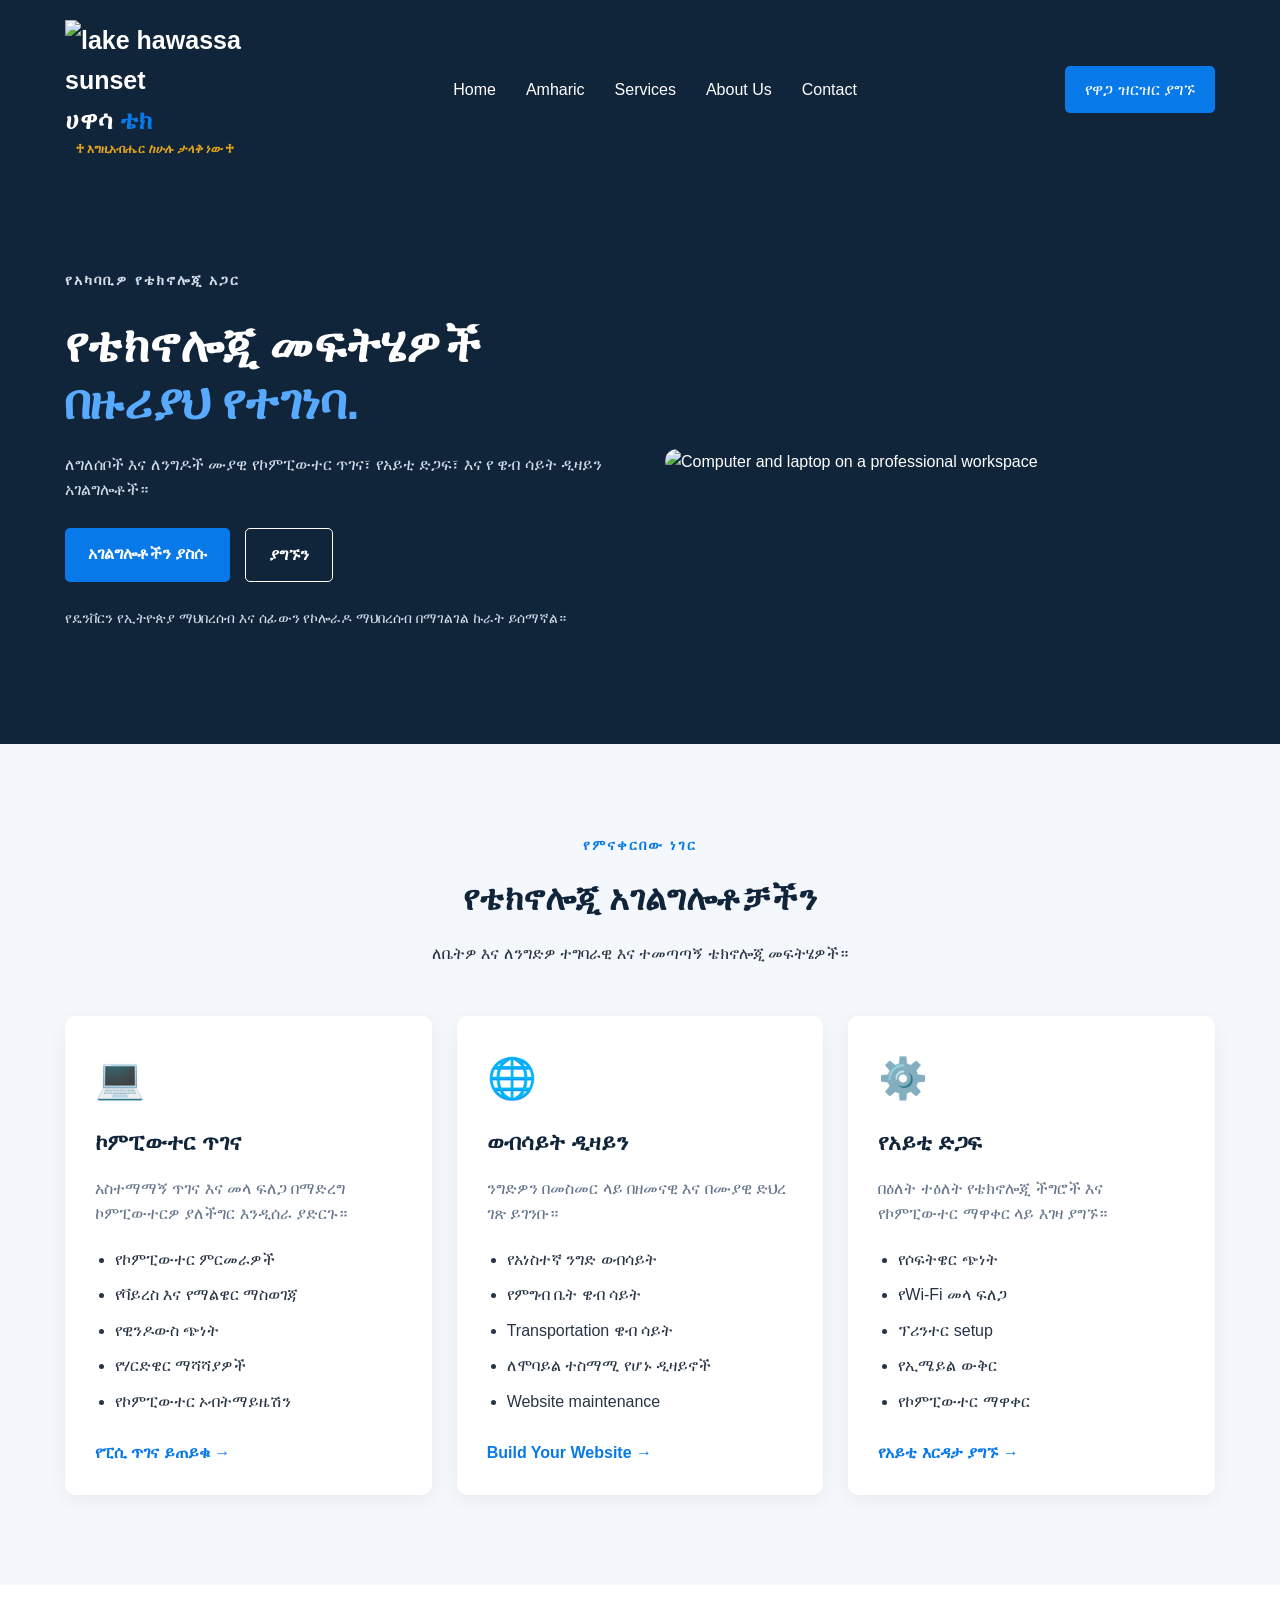
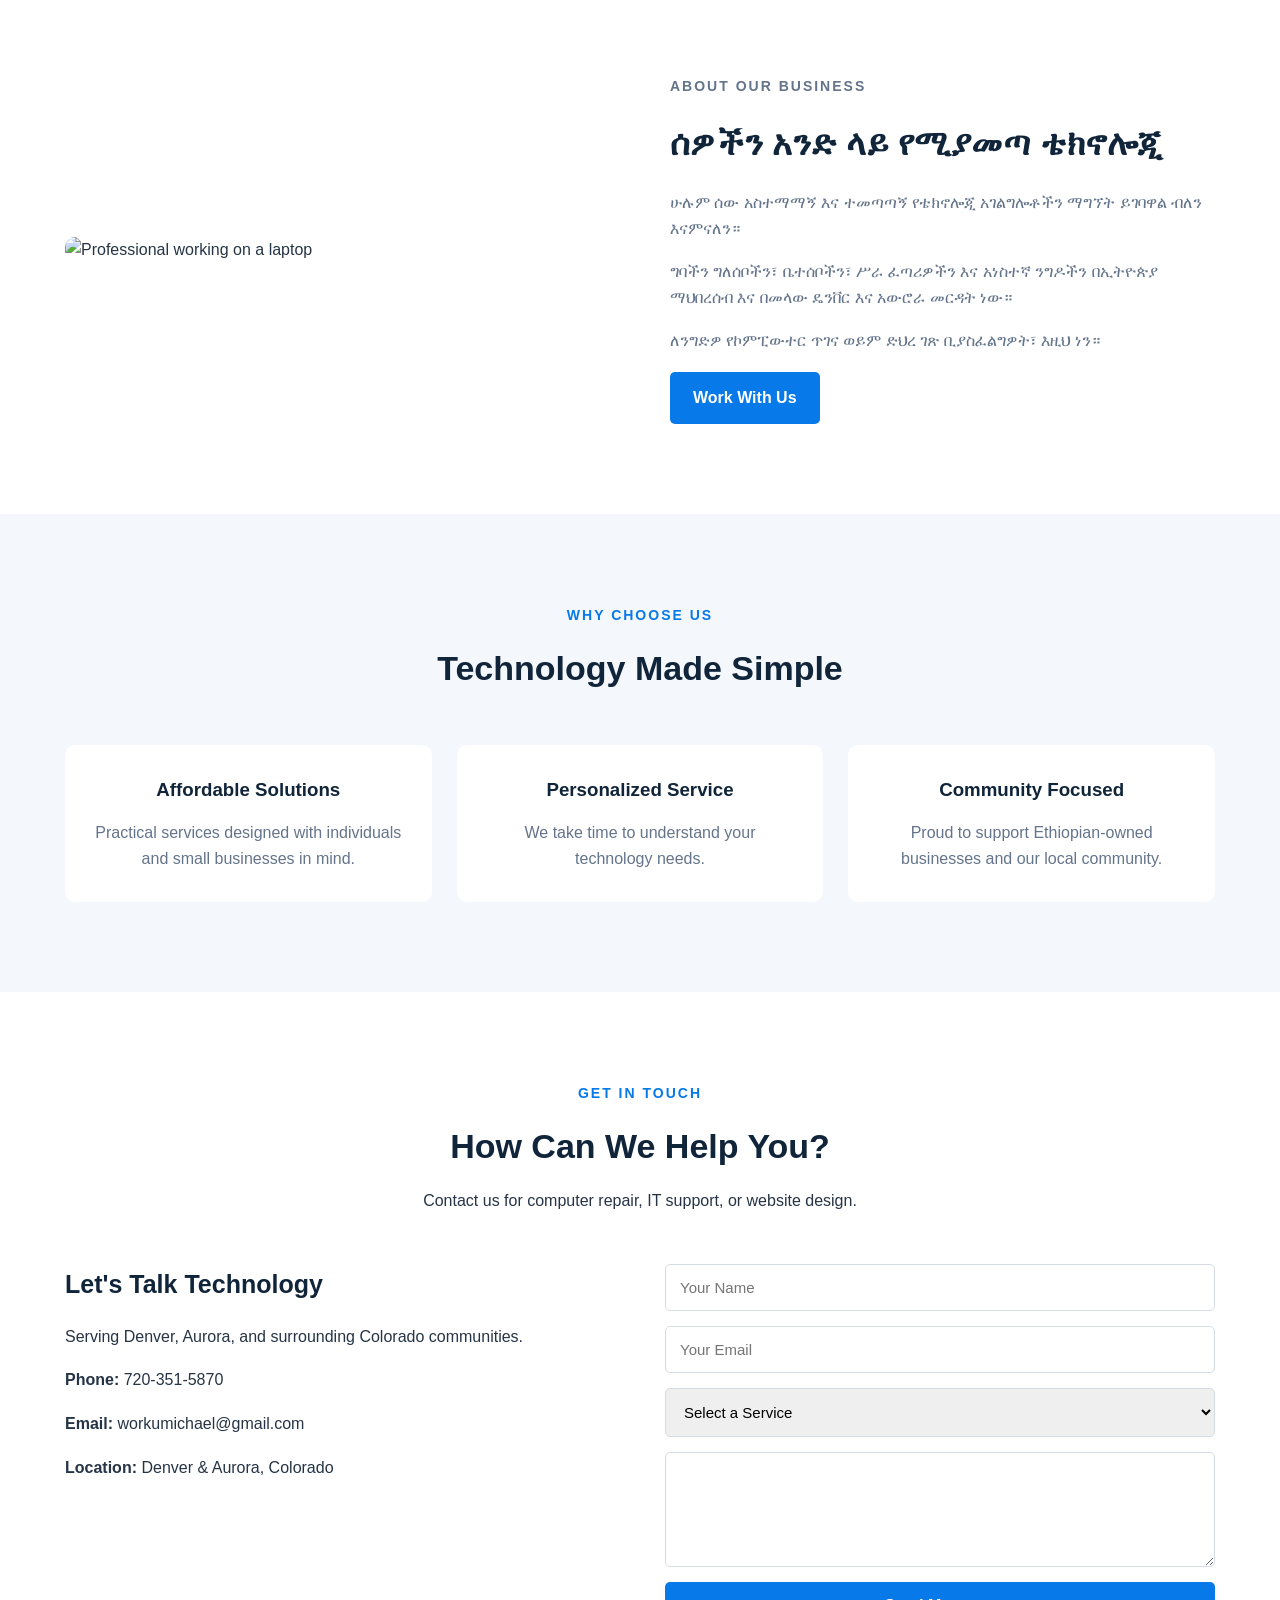
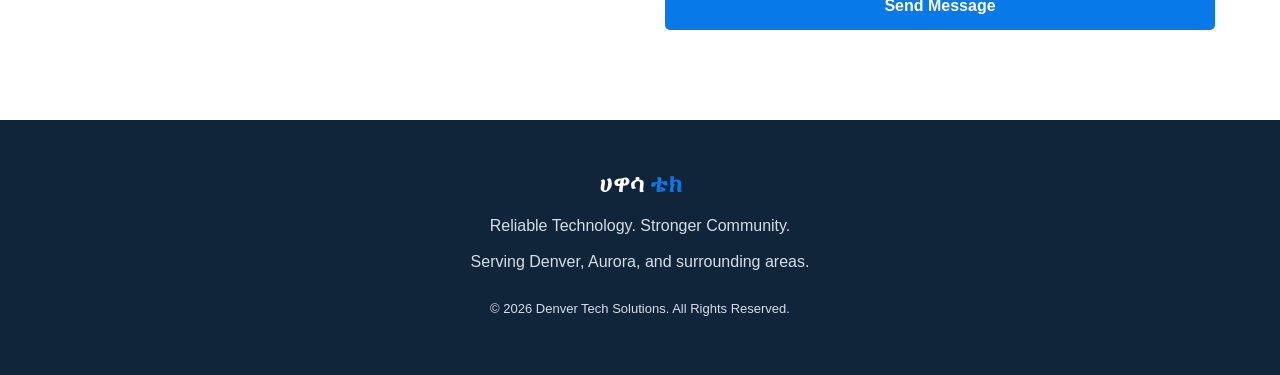
==== amharic.html @ e9897a14 "Update logo image in amharic.html" ====
<!DOCTYPE html>
<html lang="en">

<head>
    <meta charset="UTF-8">
    <meta name="viewport" content="width=device-width, initial-scale=1.0">

    <meta name="description" content="Affordable computer repair, IT support, and professional web design services in Denver and Aurora, Colorado.">

    <title>Hawassa Tech Solutions | PC Repair & Web Design</title>

    <link rel="stylesheet" href="style.css">

</head>

<body>

    <!-- HEADER -->
    <header class="header">

        <div class="container navbar">

            <a href="#" class="logo">
                 <img src="lakehawassa.png class="logo" alt="lake hawassa sunset">ሀዋሳ <span>ቴክ</span>
                <p style="font-size: 12px; margin: 0; color: #e8a619;text-transform:uppercase;text-align: center;"> ♱ እግዚአብሔር <i> ከሁሉ ታላቅ ነው </i> ♱ </p>
            </a>

            <nav>
                <ul class="nav-links">
                    <li><a href="index.html">Home</a></li>
                    <li><a href="#AMHARIC">Amharic</a></li>
                    <li><a href="#services">Services</a></li>
                    <li><a href="#about">About Us</a></li>
                    <li><a href="#contact">Contact</a></li>
                </ul>
            </nav>

            <a href="#contact" class="nav-btn">
                የዋጋ ዝርዝር ያግኙ
            </a>

        </div>

    </header>


    <!-- HERO SECTION -->
    <section class="hero" id="home">

        <div class="container hero-content">

            <div class="hero-text">

                <p class="subtitle">
                    የአካባቢዎ የቴክኖሎጂ አጋር
                </p>

                <h1>
                    የቴክኖሎጂ መፍትሄዎች
                    <span>በዙሪያህ የተገነባ.</span>
                </h1>

                <p>
                   ለግለሰቦች እና ለንግዶች ሙያዊ የኮምፒውተር ጥገና፣ የአይቲ ድጋፍ፣ እና የ ዌብ ሳይት  ዲዛይን አገልግሎቶች።
                </p>

                <div class="hero-buttons">

                    <a href="#services" class="btn primary-btn">
                        አገልግሎቶችን ያስሱ
                    </a>

                    <a href="#contact" class="btn secondary-btn">
                      ያግኙን
                    </a>

                </div>

                <p class="community-text">
                   የዴንቨርን የኢትዮጵያ ማህበረሰብ እና ሰፊውን የኮሎራዶ ማህበረሰብ በማገልገል ኩራት ይሰማኛል።
                </p>

            </div>

            <div class="hero-image">

                <img
                    src="https://images.unsplash.com/photo-1498050108023-c5249f4df085?auto=format&fit=crop&w=900&q=80"
                    alt="Computer and laptop on a professional workspace">

            </div>

        </div>

    </section>


    <!-- SERVICES SECTION -->
    <section class="services section" id="services">

        <div class="container">

            <div class="section-heading">

                <p class="subtitle">የምናቀርበው ነገር</p>

                <h2>የቴክኖሎጂ አገልግሎቶቻችን</h2>

                <p>
                   ለቤትዎ እና ለንግድዎ ተግባራዊ እና ተመጣጣኝ ቴክኖሎጂ መፍትሄዎች።
                </p>

            </div>


            <div class="service-grid">

                <!-- PC REPAIR -->

                <div class="service-card">

                    <div class="service-icon">💻</div>

                    <h3>ኮምፒውተር ጥገና</h3>

                    <p>
                        አስተማማኝ ጥገና እና መላ ፍለጋ በማድረግ ኮምፒውተርዎ ያለችግር እንዲሰራ ያድርጉ።
                    </p>

                    <ul>
                        <li>የኮምፒውተር ምርመራዎች</li>
                        <li>የቫይረስ እና የማልዌር ማስወገጃ</li>
                        <li>የዊንዶውስ ጭነት</li>
                        <li>የሃርድዌር ማሻሻያዎች</li>
                        <li>የኮምፒውተር ኦብትማይዜሽን</li>
                    </ul>

                    <a href="#contact" class="service-link">
                        የፒሲ ጥገና ይጠይቁ →
                    </a>

                </div>


                <!-- WEB DESIGN -->

                <div class="service-card">

                    <div class="service-icon">🌐</div>

                    <h3>ወብሳይት ዲዛይን</h3>

                    <p>
                      ንግድዎን በመስመር ላይ በዘመናዊ እና በሙያዊ ድህረ ገጽ ይገንቡ።
                    </p>

                    <ul>
                        <li>የአነስተኛ ንግድ ወብሳይት</li>
                        <li>የምግብ ቤት ዌብ ሳይት </li>
                        <li>Transportation ዌብ ሳይት</li>
                        <li>ለሞባይል ተስማሚ የሆኑ ዲዛይኖች</li>
                        <li>Website maintenance</li>
                    </ul>

                    <a href="#contact" class="service-link">
                        Build Your Website →
                    </a>

                </div>


                <!-- IT SUPPORT -->

                <div class="service-card">

                    <div class="service-icon">⚙️</div>

                    <h3>የአይቲ ድጋፍ</h3>

                    <p>
                        በዕለት ተዕለት የቴክኖሎጂ ችግሮች እና የኮምፒውተር ማዋቀር ላይ እገዛ ያግኙ።
                    </p>

                    <ul>
                        <li>የሶፍትዌር ጭነት</li>
                        <li>የWi-Fi መላ ፍለጋ</li>
                        <li>ፕሪንተር setup</li>
                        <li>የኢሜይል ውቅር</li>
                        <li>የኮምፒውተር ማዋቀር</li>
                    </ul>

                    <a href="#contact" class="service-link">
                        የአይቲ እርዳታ ያግኙ →
                    </a>

                </div>

            </div>

        </div>

    </section>


    <!-- ABOUT SECTION -->
    <section class="about section" id="about">

        <div class="container about-content">

            <div class="about-image">

                <img
                    src="https://images.unsplash.com/photo-1516321318423-f06f85e504b3?auto=format&fit=crop&w=900&q=80"
                    alt="Professional working on a laptop">

            </div>

            <div class="about-text">

                <p class="subtitle">ABOUT OUR BUSINESS</p>

                <h2>ሰዎችን አንድ ላይ የሚያመጣ ቴክኖሎጂ</h2>

                <p>
                   ሁሉም ሰው አስተማማኝ እና ተመጣጣኝ የቴክኖሎጂ አገልግሎቶችን ማግኘት ይገባዋል ብለን እናምናለን።
                </p>

                <p>
                    ግባችን ግለሰቦችን፣ ቤተሰቦችን፣ ሥራ ፈጣሪዎችን እና አነስተኛ ንግዶችን በኢትዮጵያ ማህበረሰብ እና በመላው ዴንቨር እና አውሮራ መርዳት ነው።
                </p>

                <p>
                   ለንግድዎ የኮምፒውተር ጥገና ወይም ድህረ ገጽ ቢያስፈልግዎት፣ እዚህ ነን።
                </p>

                <a href="#contact" class="btn primary-btn">
                    Work With Us
                </a>

            </div>

        </div>

    </section>


    <!-- WHY CHOOSE US -->
    <section class="why-us section">

        <div class="container">

            <div class="section-heading">

                <p class="subtitle">WHY CHOOSE US</p>

                <h2>Technology Made Simple</h2>

            </div>

            <div class="features-grid">

                <div class="feature">
                    <h3>Affordable Solutions</h3>
                    <p>
                        Practical services designed with
                        individuals and small businesses in mind.
                    </p>
                </div>

                <div class="feature">
                    <h3>Personalized Service</h3>
                    <p>
                        We take time to understand your
                        technology needs.
                    </p>
                </div>

                <div class="feature">
                    <h3>Community Focused</h3>
                    <p>
                        Proud to support Ethiopian-owned
                        businesses and our local community.
                    </p>
                </div>

            </div>

        </div>

    </section>


    <!-- CONTACT SECTION -->
    <section class="contact section" id="contact">

        <div class="container">

            <div class="section-heading">

                <p class="subtitle">GET IN TOUCH</p>

                <h2>How Can We Help You?</h2>

                <p>
                    Contact us for computer repair,
                    IT support, or website design.
                </p>

            </div>

            <div class="contact-content">

                <div class="contact-info">

                    <h3>Let's Talk Technology</h3>

                    <p>
                        Serving Denver, Aurora, and
                        surrounding Colorado communities.
                    </p>

                    <p>
                        <strong>Phone:</strong>
                        720-351-5870
                    </p>

                    <p>
                        <strong>Email:</strong>
                        workumichael@gmail.com
                    </p>

                    <p>
                        <strong>Location:</strong>
                        Denver & Aurora, Colorado
                    </p>

                </div>


                <form class="contact-form">

                    <input
                        type="text"
                        placeholder="Your Name"
                        required>

                    <input
                        type="email"
                        placeholder="Your Email"
                        required>

                    <select required>

                        <option value="">
                            Select a Service
                        </option>

                        <option>Computer Repair</option>
                        <option>Website Design</option>
                        <option>IT Support</option>

                    </select>

                    <textarea
                        placeholder="Tell us how we can help..."
                        rows="5"
                        required>
                    </textarea>

                    <button type="submit">
                        Send Message
                    </button>

                </form>

            </div>

        </div>

    </section>


    <!-- FOOTER -->
    <footer class="footer">

        <div class="container">

            <h2>ሀዋሳ <span>ቴክ</span></h2>

            <p>
                Reliable Technology. Stronger Community.
            </p>

            <p>
                Serving Denver, Aurora, and surrounding areas.
            </p>

            <p class="copyright">
                &copy; 2026 Denver Tech Solutions.
                All Rights Reserved.
            </p>

        </div>

    </footer>


</body>
</html>
---- style.css ----
/* GENERAL STYLES */

* {
    margin: 0;
    padding: 0;
    box-sizing: border-box;
}

html {
    scroll-behavior: smooth;
}

body {
    font-family: Arial, sans-serif;
    color: #263445;
    line-height: 1.6;
    background-color: #ffffff;
}

.container {
    width: 90%;
    max-width: 1150px;
    margin: auto;
}

.section {
    padding: 90px 0;
}

.logo {
    width: 180px;       
    max-width: 100%;    
    height: auto;      
}

/* HEADER */

.header {
    background-color: #10243a;
    padding: 20px 0;
}

.navbar {
    display: flex;
    align-items: center;
    justify-content: space-between;
}

.logo {
    font-size: 25px;
    font-weight: bold;
    color: white;
    text-decoration: none;
}

.logo span,
.footer span {
    color: #0879e8;
}

.nav-links {
    display: flex;
    list-style: none;
    gap: 30px;
}

.nav-links a {
    text-decoration: none;
    color: white;
    transition: 0.3s;
}

.nav-links a:hover {
    color: #58aaff;
}

.nav-btn {
    background-color: #0879e8;
    color: white;
    padding: 11px 20px;
    text-decoration: none;
    border-radius: 5px;
}


/* HERO SECTION */

.hero {
    background-color: #10243a;
    color: white;
    padding: 90px 0;
}

.hero-content {
    display: grid;
    grid-template-columns: 1fr 1fr;
    align-items: center;
    gap: 50px;
}

.subtitle {
    color: #0879e8;
    font-size: 14px;
    font-weight: bold;
    letter-spacing: 2px;
    margin-bottom: 15px;
}

.hero h1 {
    font-size: 48px;
    line-height: 1.2;
    margin-bottom: 20px;
}

.hero h1 span {
    color: #58aaff;
}

.hero-text > p {
    margin-bottom: 25px;
    color: #d5dfeb;
}

.hero-buttons {
    display: flex;
    gap: 15px;
    flex-wrap: wrap;
}

.btn {
    display: inline-block;
    padding: 13px 23px;
    border-radius: 5px;
    text-decoration: none;
    font-weight: bold;
}

.primary-btn {
    background-color: #0879e8;
    color: white;
}

.secondary-btn {
    border: 1px solid white;
    color: white;
}

.primary-btn:hover {
    background-color: #0564c2;
}

.secondary-btn:hover {
    background-color: white;
    color: #10243a;
}

.community-text {
    margin-top: 25px;
    font-size: 14px;
}

.hero-image img {
    width: 100%;
    border-radius: 12px;
    display: block;
}


/* SECTION HEADINGS */

.section-heading {
    text-align: center;
    max-width: 650px;
    margin: 0 auto 50px;
}

.section-heading h2 {
    font-size: 34px;
    margin-bottom: 15px;
    color: #10243a;
}


/* SERVICES */

.services {
    background-color: #f4f7fb;
}

.service-grid {
    display: grid;
    grid-template-columns: repeat(3, 1fr);
    gap: 25px;
}

.service-card {
    background-color: white;
    padding: 30px;
    border-radius: 10px;
    box-shadow: 0 5px 20px rgba(0, 0, 0, 0.06);
    transition: 0.3s;
}

.service-card:hover {
    transform: translateY(-7px);
}

.service-icon {
    font-size: 40px;
    margin-bottom: 15px;
}

.service-card h3 {
    color: #10243a;
    margin-bottom: 15px;
    font-size: 22px;
}

.service-card p {
    margin-bottom: 20px;
    color: #64748b;
}

.service-card ul {
    padding-left: 20px;
    margin-bottom: 25px;
}

.service-card li {
    margin-bottom: 10px;
}

.service-link {
    color: #0879e8;
    font-weight: bold;
    text-decoration: none;
}


/* ABOUT SECTION */

.about-content {
    display: grid;
    grid-template-columns: 1fr 1fr;
    align-items: center;
    gap: 60px;
}

.about-image img {
    width: 100%;
    border-radius: 10px;
}

.about-text h2 {
    font-size: 34px;
    color: #10243a;
    margin-bottom: 20px;
}

.about-text p {
    margin-bottom: 18px;
    color: #64748b;
}


/* WHY CHOOSE US */

.why-us {
    background-color: #f4f7fb;
}

.features-grid {
    display: grid;
    grid-template-columns: repeat(3, 1fr);
    gap: 25px;
}

.feature {
    background-color: white;
    padding: 30px;
    border-radius: 10px;
    text-align: center;
}

.feature h3 {
    margin-bottom: 15px;
    color: #10243a;
}

.feature p {
    color: #64748b;
}


/* CONTACT */

.contact-content {
    display: grid;
    grid-template-columns: 1fr 1fr;
    gap: 50px;
}

.contact-info h3 {
    font-size: 25px;
    margin-bottom: 20px;
    color: #10243a;
}

.contact-info p {
    margin-bottom: 18px;
}

.contact-form {
    display: flex;
    flex-direction: column;
    gap: 15px;
}

.contact-form input,
.contact-form select,
.contact-form textarea {
    width: 100%;
    padding: 14px;
    border: 1px solid #d5dce5;
    border-radius: 5px;
    font-family: inherit;
    font-size: 15px;
}

.contact-form textarea {
    resize: vertical;
}

.contact-form button {
    background-color: #0879e8;
    color: white;
    border: none;
    padding: 15px;
    border-radius: 5px;
    font-size: 16px;
    font-weight: bold;
    cursor: pointer;
}

.contact-form button:hover {
    background-color: #0564c2;
}


.pq{
    display: flex;
    gap: 25px;
    flex-wrap: wrap;
}

 .nav-btn:hover{
        background-color: #c3ccd4e7;
        cursor: pointer;
    }
/* FOOTER */

.footer {
    background-color: #10243a;
    color: white;
    text-align: center;
    padding: 45px 0;
}

.footer h2 {
    margin-bottom: 10px;
}

.footer p {
    margin-bottom: 10px;
    color: #d5dfeb;
}

.copyright {
    margin-top: 25px;
    font-size: 13px;
}


/* RESPONSIVE DESIGN */

@media (max-width: 900px) {

    .service-grid,
    .features-grid {
        grid-template-columns: repeat(2, 1fr);
    }

    .hero h1 {
        font-size: 38px;
    }

}

@media (max-width: 700px) {

    .navbar {
        flex-direction: column;
        gap: 20px;
        
    }

    .nav-links {
        flex-wrap: wrap;
        justify-content: center;
        gap: 15px;
    }

   

   
    .hero-content,
    .about-content,
    .contact-content {
        grid-template-columns: 1fr;
    }

    .hero {
        padding: 60px 0;
    }

    .hero h1 {
        font-size: 35px;
    }

    .service-grid,
    .features-grid {
        grid-template-columns: 1fr;
    }

    .section {
        padding: 60px 0;
    }

}
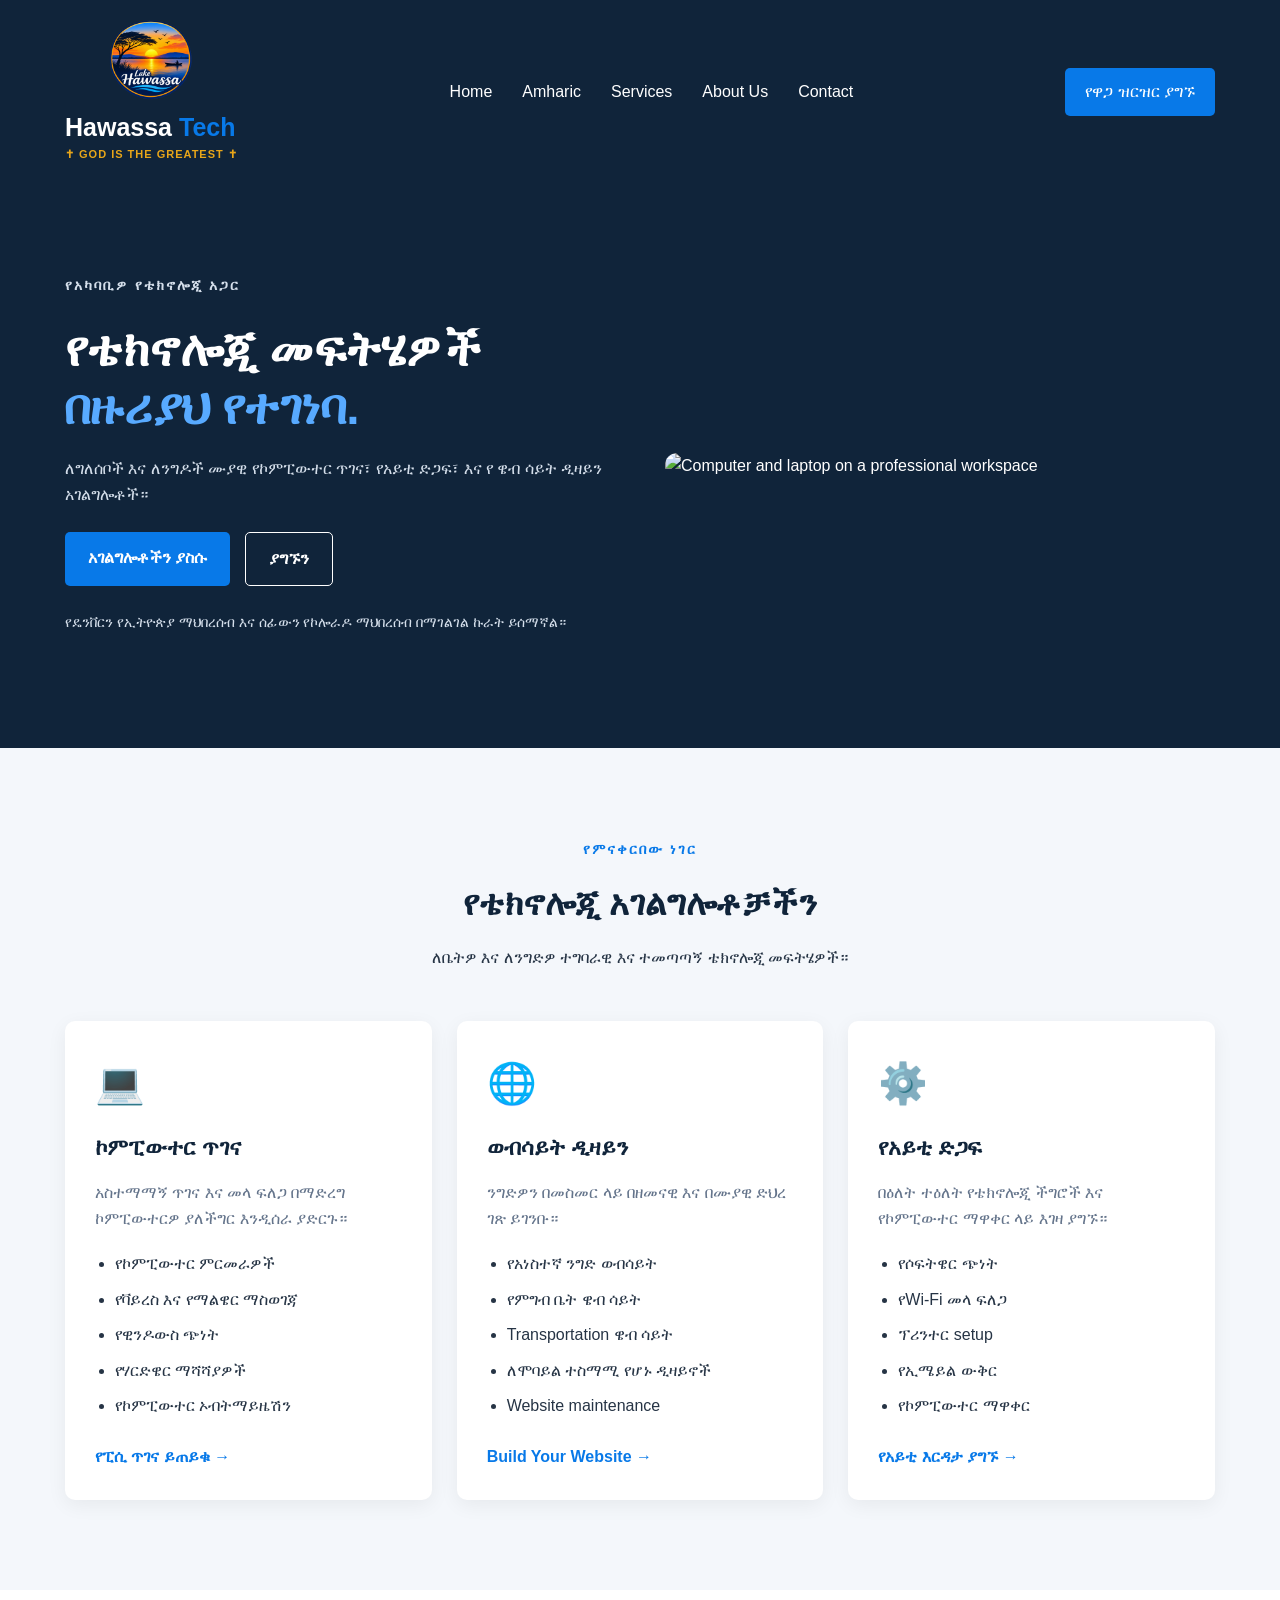
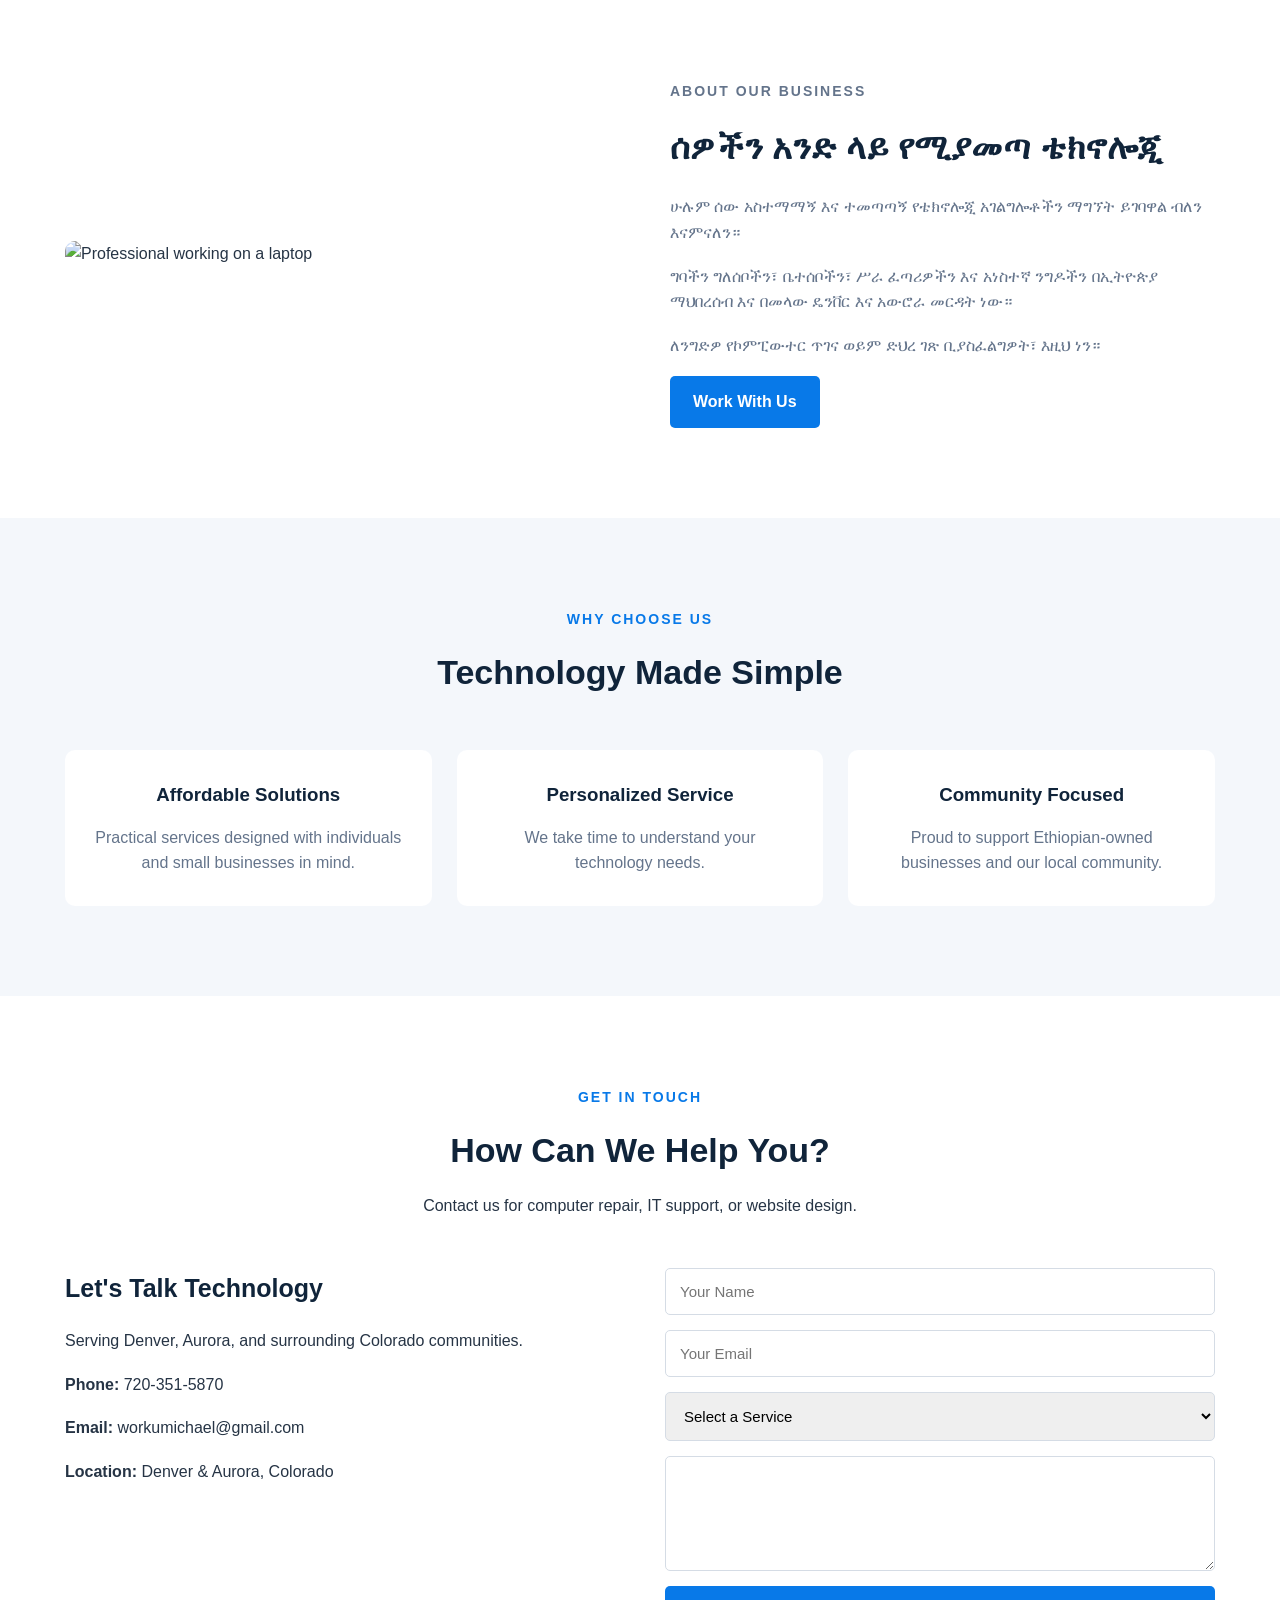
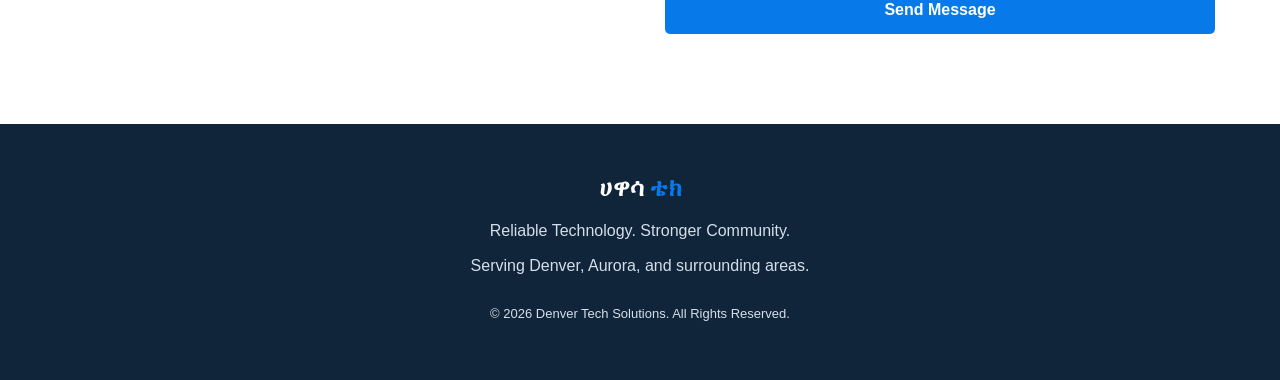
==== commit 4c05f8ef: "Update logo and tagline in amharic.html" ====
--- a/amharic.html
+++ b/amharic.html
@@ -21,9 +21,19 @@
 
         <div class="container navbar">
 
+            
             <a href="#" class="logo">
-                 <img src="lakehawassa.png class="logo" alt="lake hawassa sunset">ሀዋሳ <span>ቴክ</span>
-                <p style="font-size: 12px; margin: 0; color: #e8a619;text-transform:uppercase;text-align: center;"> ♱ እግዚአብሔር <i> ከሁሉ ታላቅ ነው </i> ♱ </p>
+                <img src="lakehawassa.png" class="logo2" alt="Lake Hawassa">
+            
+                <div class="logo-text">
+                    <div class="logo-name">
+                        Hawassa <span>Tech</span>
+                    </div>
+            
+                    <p class="tagline">
+                        ✝ God Is The Greatest ✝
+                    </p>
+                </div>
             </a>
 
             <nav>
--- a/style.css
+++ b/style.css
@@ -28,7 +28,7 @@
     padding: 90px 0;
 }
 
-.logo {
+.logo2 {
     width: 180px;       
     max-width: 100%;    
     height: auto;      
@@ -48,17 +48,60 @@
 }
 
 .logo {
+   
+    display: flex;
+    flex-direction: column;
     font-size: 25px;
     font-weight: bold;
     color: white;
     text-decoration: none;
 }
 
-.logo span,
+,
 .footer span {
     color: #0879e8;
 }
 
+.logo {
+    display: flex;
+    align-items: center;
+    gap: 12px;
+    text-decoration: none;
+    color: white;
+}
+
+.logo2 {
+    width: 120px;
+    height: auto;
+    object-fit: cover;
+    border-radius: 50%;
+   
+}
+
+.logo-text {
+    display: flex;
+    flex-direction: column;
+}
+
+.logo-name {
+    font-size: 25px;
+    font-weight: bold;
+    line-height: 1.2;
+    white-space: nowrap;
+}
+
+.logo-name span,
+.footer span {
+    color: #0879e8;
+}
+
+.tagline {
+    font-size: 11px;
+    color: #e8a619;
+    text-transform: uppercase;
+    margin: 4px 0 0;
+    letter-spacing: 1px;
+}
 .nav-links {
     display: flex;
     list-style: none;
@@ -438,4 +481,3 @@
     }
 
 }
-
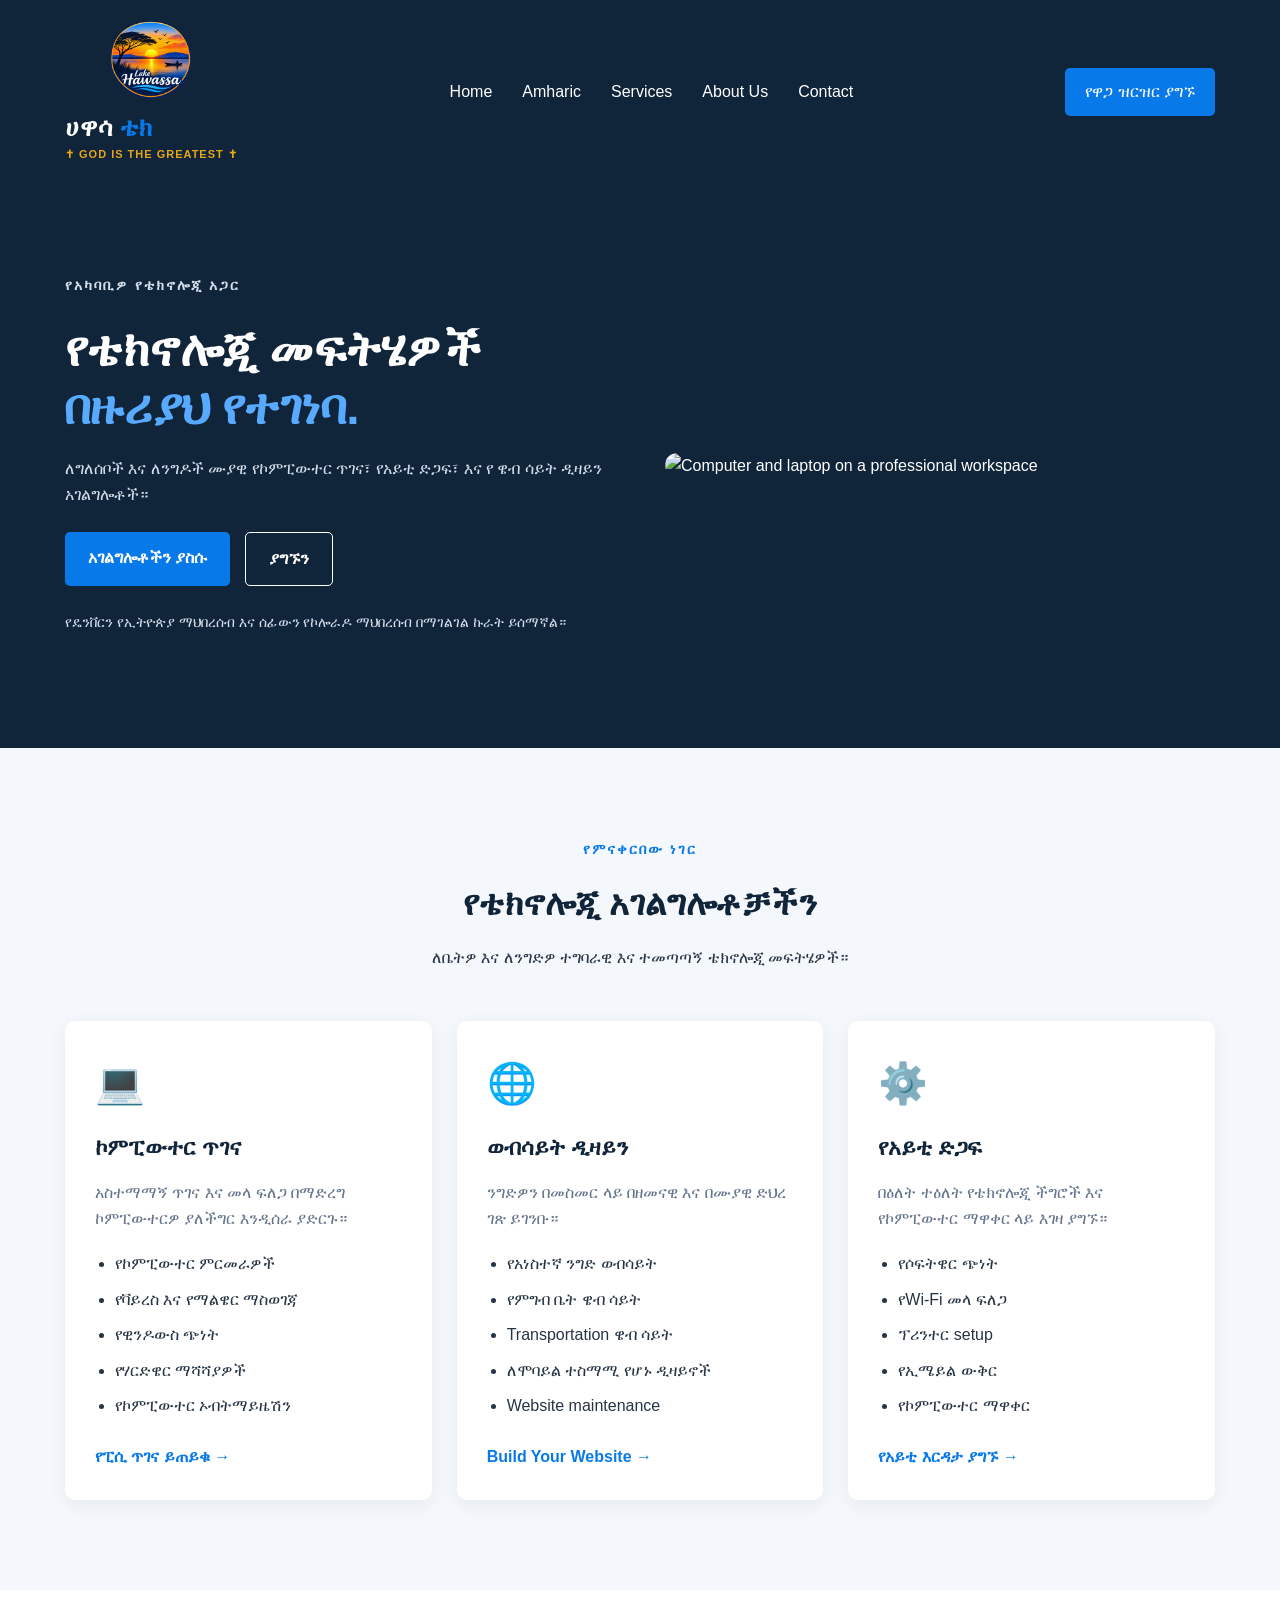
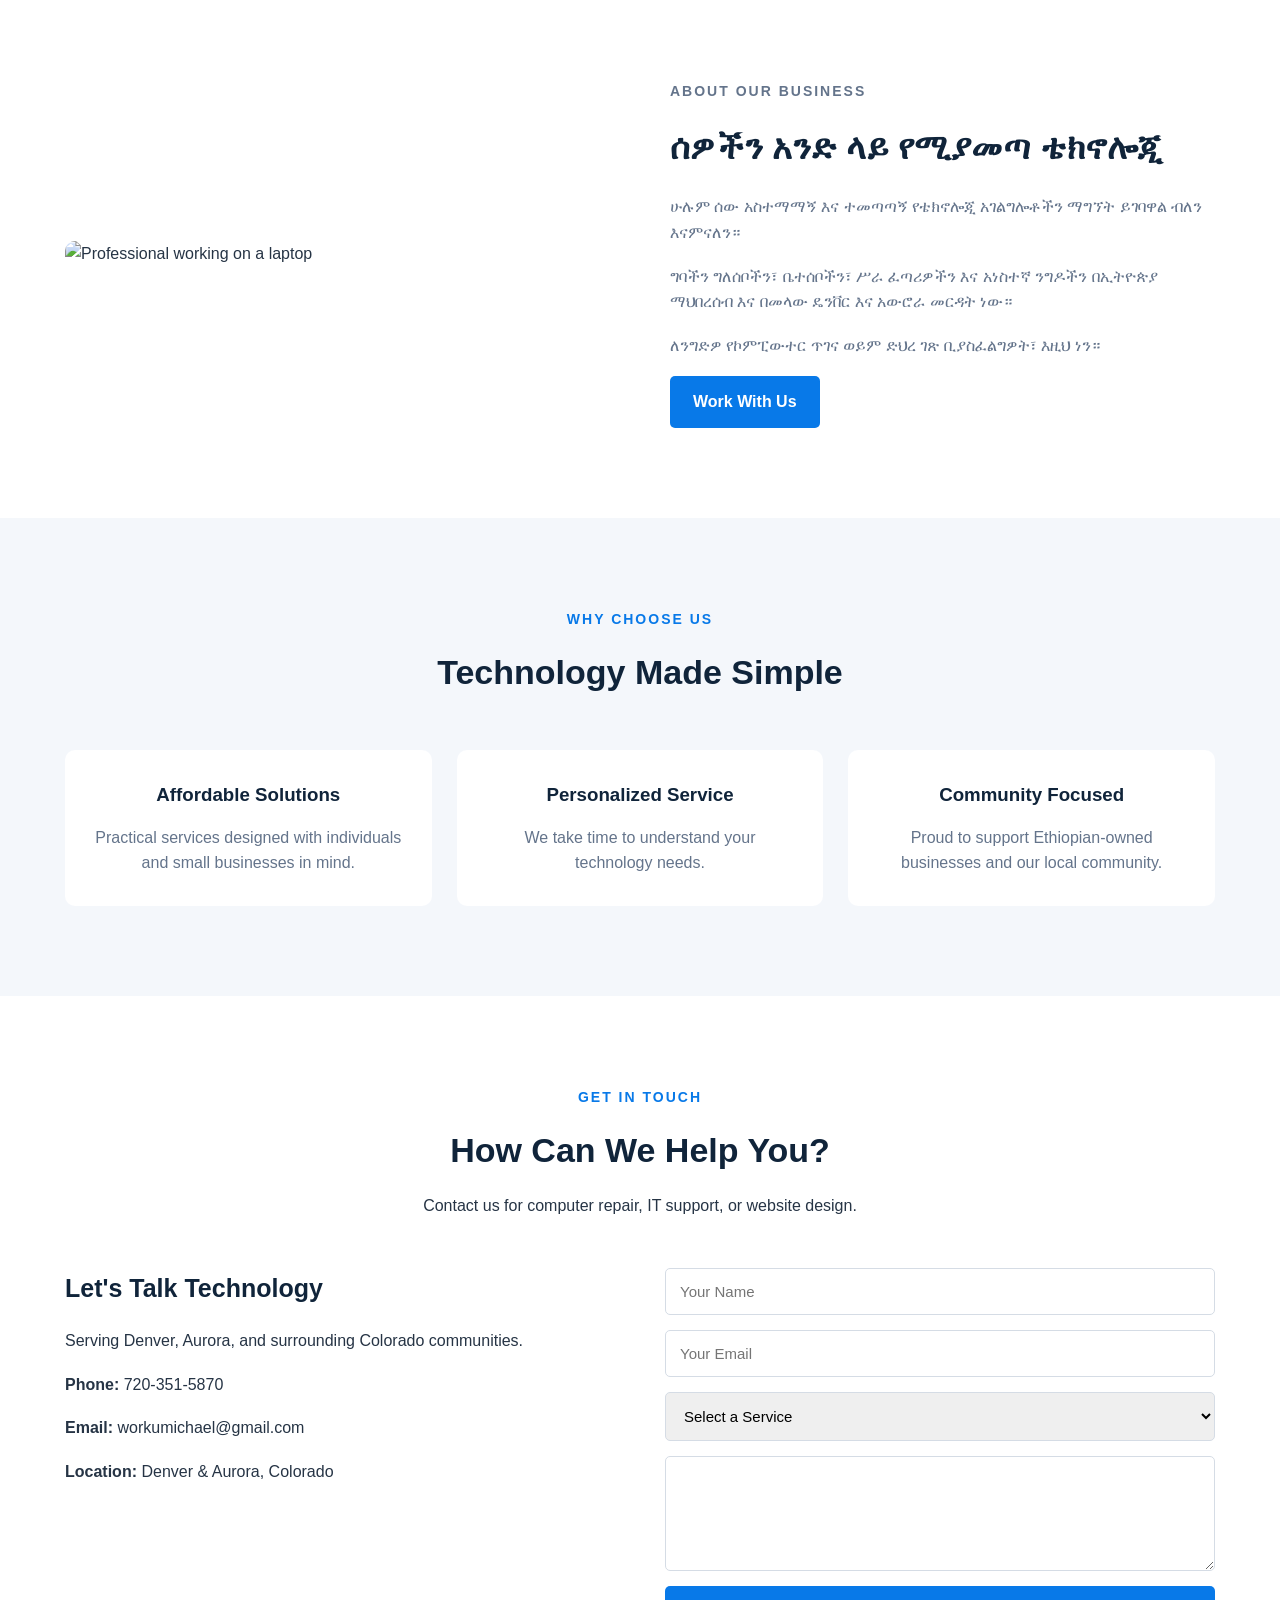
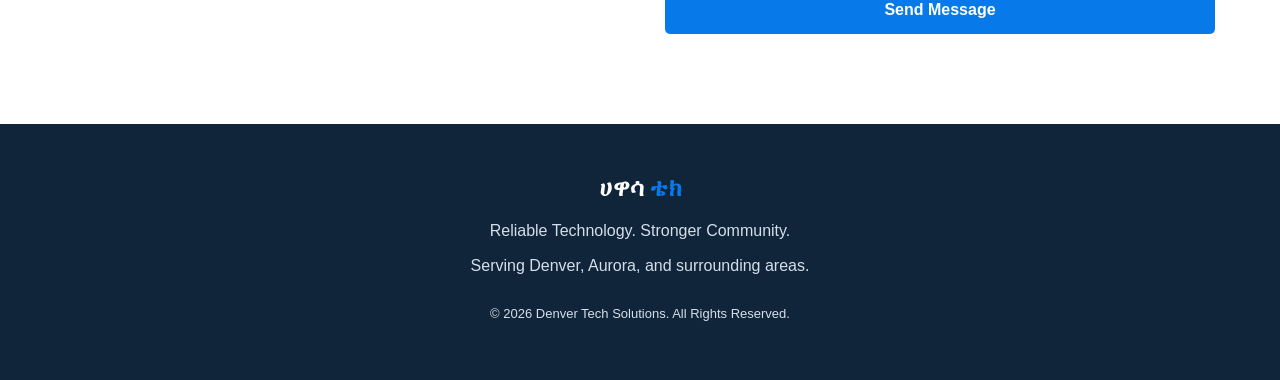
==== commit 6ee34e05: "Translate 'Hawassa Tech' to Amharic" ====
--- a/amharic.html
+++ b/amharic.html
@@ -27,7 +27,7 @@
             
                 <div class="logo-text">
                     <div class="logo-name">
-                        Hawassa <span>Tech</span>
+                        ሀዋሳ <span>ቴክ</span>
                     </div>
             
                     <p class="tagline">
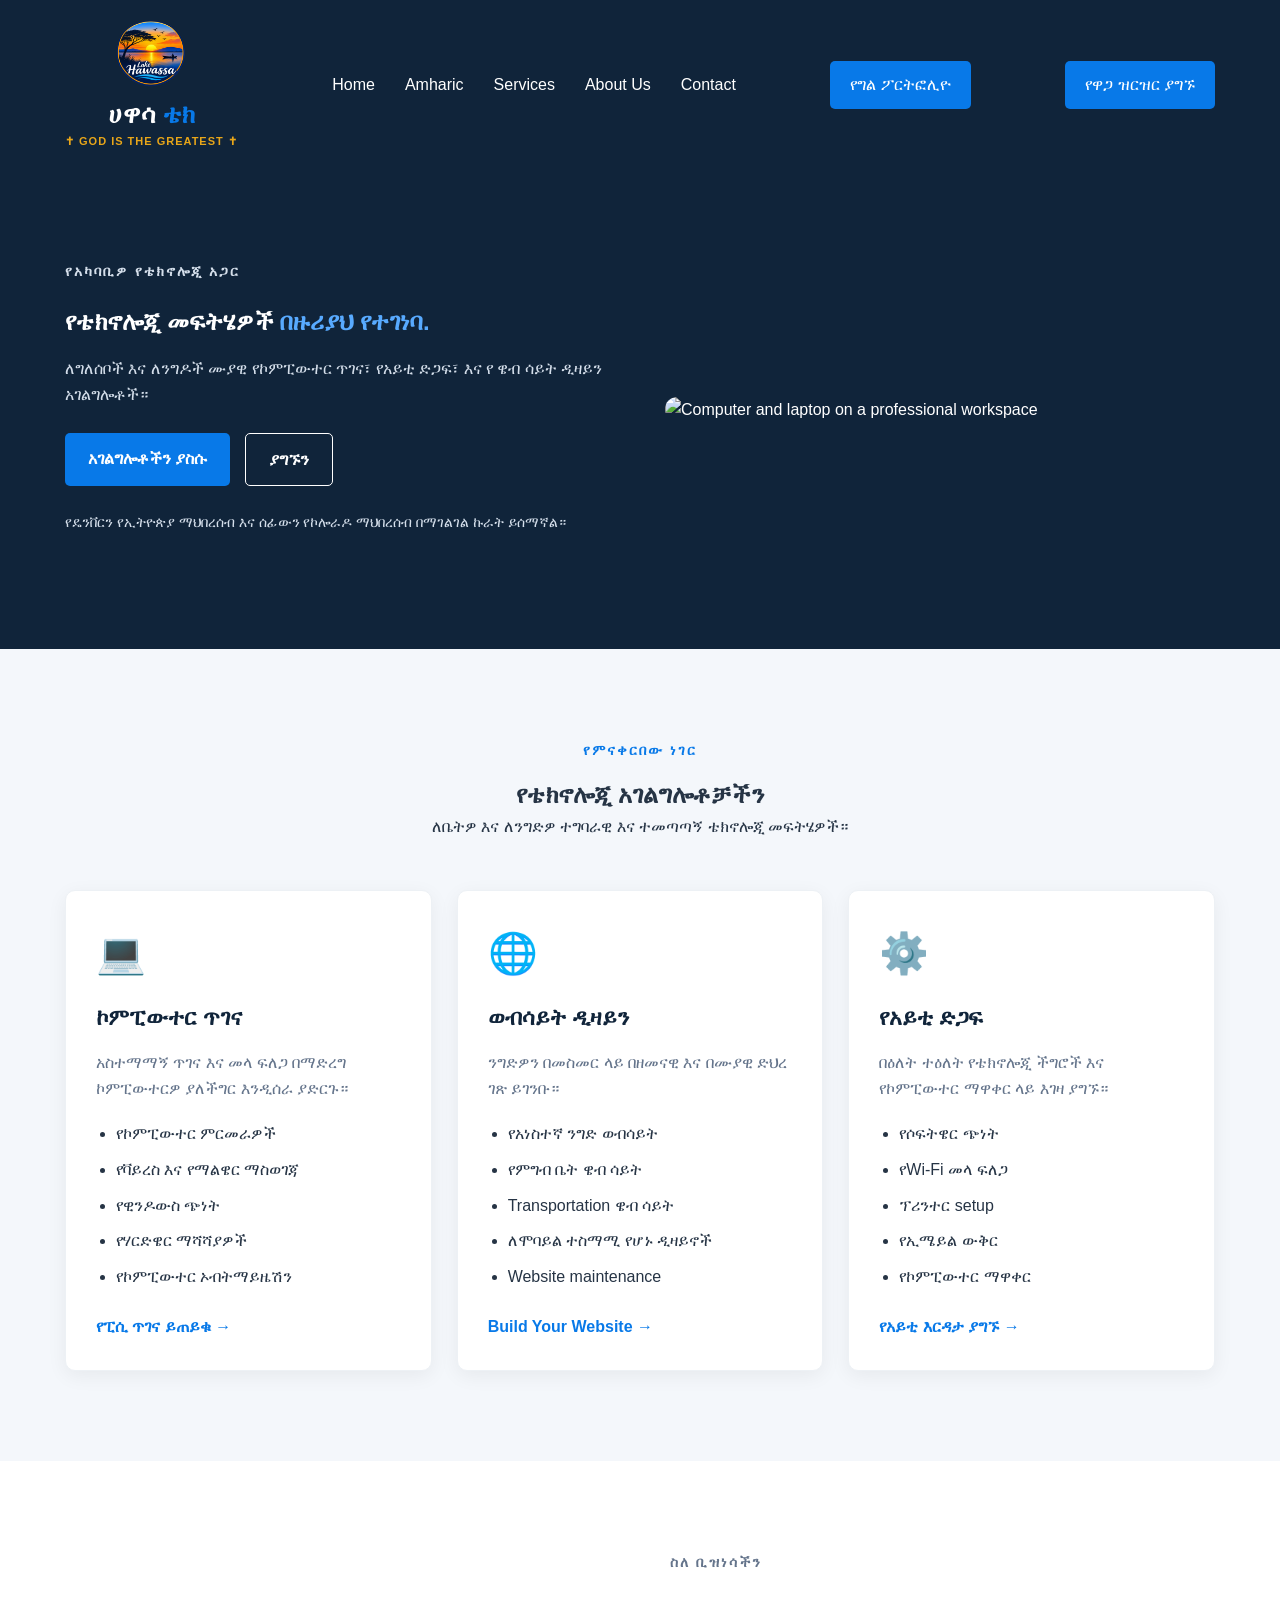
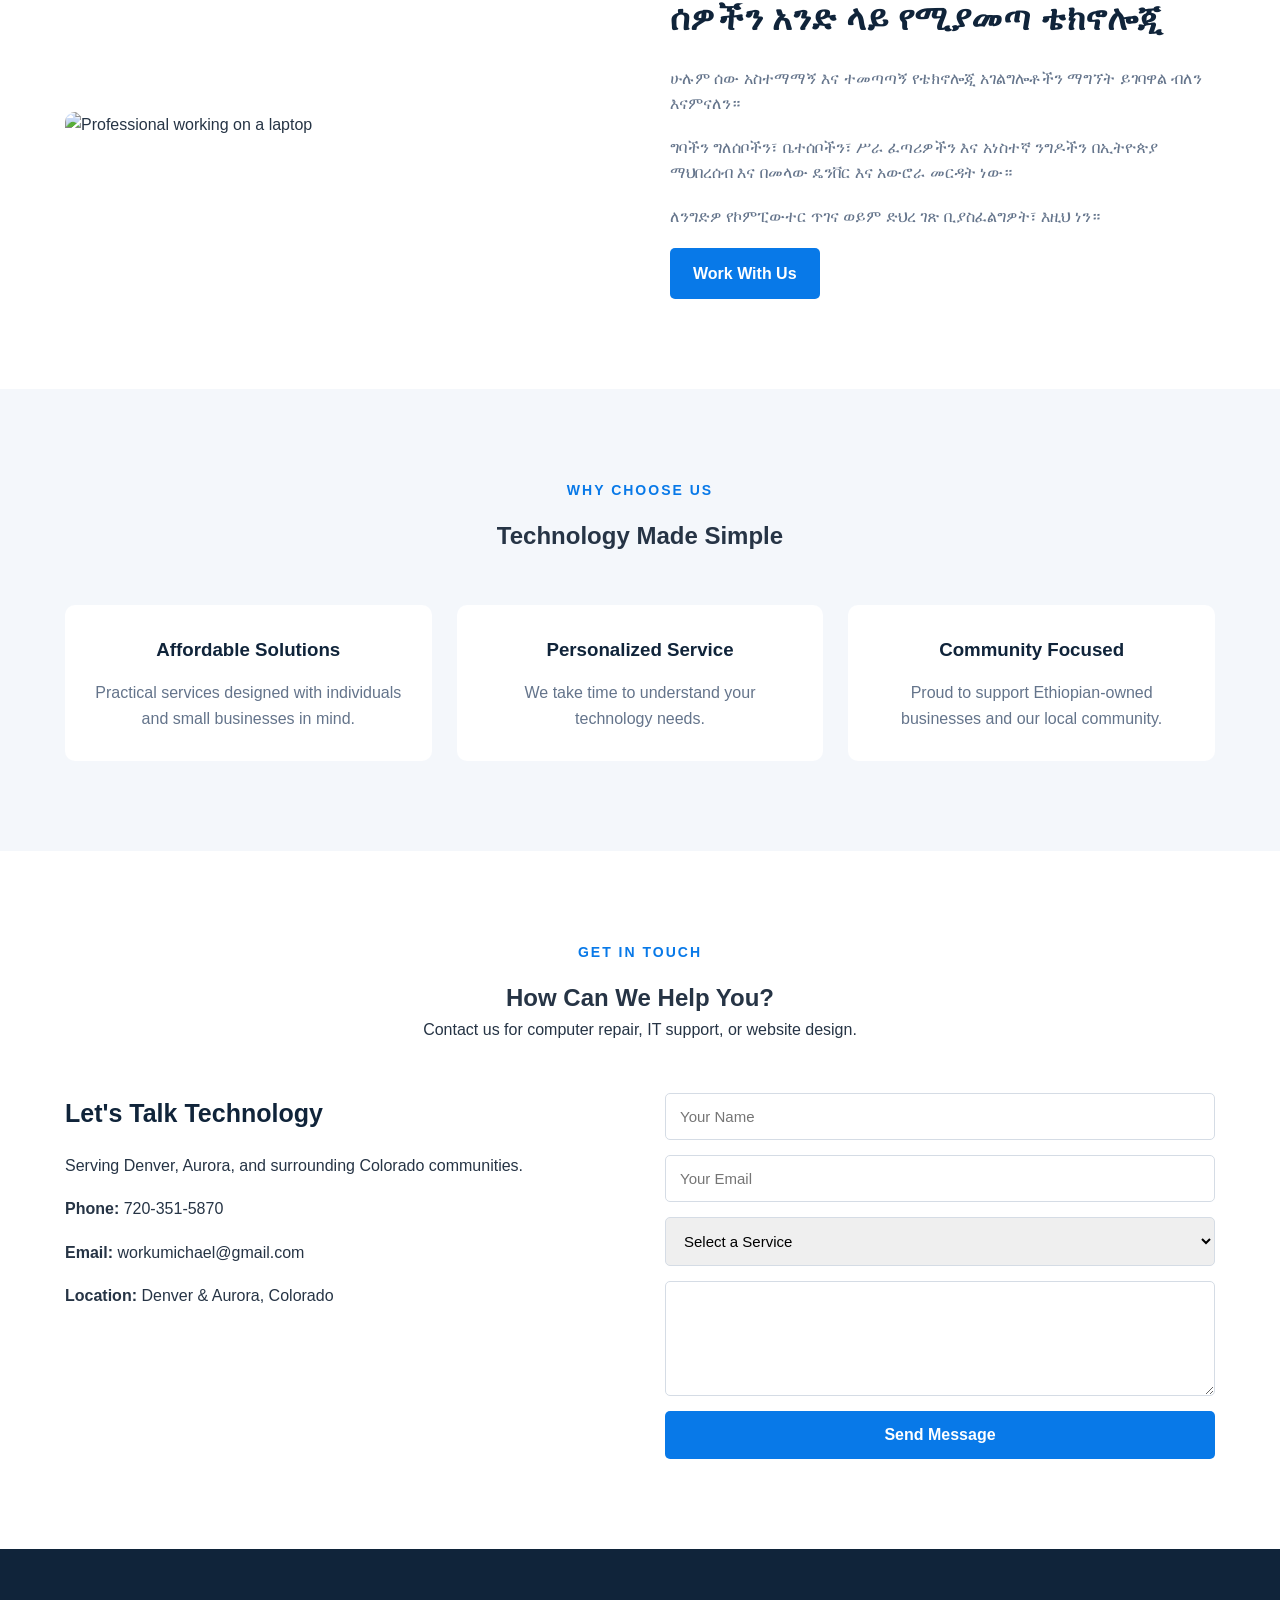
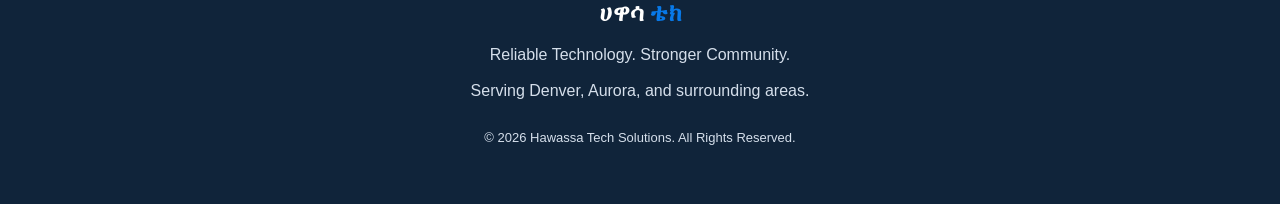
==== commit 8de76ae5: "Translate text to Amharic and update copyright" ====
--- a/amharic.html
+++ b/amharic.html
@@ -46,9 +46,13 @@
                 </ul>
             </nav>
 
+             <a href="#contact" class="nav-btn">
+                የግል ፖርትፎሊዮ
+            </a>
             <a href="#contact" class="nav-btn">
                 የዋጋ ዝርዝር ያግኙ
             </a>
+           
 
         </div>
 
@@ -228,7 +232,7 @@
 
             <div class="about-text">
 
-                <p class="subtitle">ABOUT OUR BUSINESS</p>
+                <p class="subtitle">ስለ ቢዝነሳችን</p>
 
                 <h2>ሰዎችን አንድ ላይ የሚያመጣ ቴክኖሎጂ</h2>
 
@@ -407,7 +411,7 @@
             </p>
 
             <p class="copyright">
-                &copy; 2026 Denver Tech Solutions.
+                &copy; 2026 Hawassa Tech Solutions.
                 All Rights Reserved.
             </p>
 
--- a/style.css
+++ b/style.css
@@ -39,8 +39,14 @@
 .header {
     background-color: #10243a;
     padding: 20px 0;
-}
-
+    
+    top: 0;
+    z-index: 1000;
+    
+}   
+.container{
+  
+}
 .navbar {
     display: flex;
     align-items: center;
@@ -57,7 +63,7 @@
     text-decoration: none;
 }
 
-,
+
 .footer span {
     color: #0879e8;
 }
@@ -68,10 +74,11 @@
     gap: 12px;
     text-decoration: none;
     color: white;
+    
 }
 
 .logo2 {
-    width: 120px;
+    width: 100px;
     height: auto;
     object-fit: cover;
     border-radius: 50%;
@@ -106,18 +113,24 @@
     display: flex;
     list-style: none;
     gap: 30px;
+    border-radius: 5px;
+   
+    padding: 15px 0;
 }
 
 .nav-links a {
     text-decoration: none;
     color: white;
-    transition: 0.3s;
+    transition: color 0.3s ease;
+    font-weight: 500;
 }
 
 .nav-links a:hover {
-    color: #58aaff;
-}
-
+    color: goldenrod;
+}
+.logo-name{
+    text-align: center;
+}
 .nav-btn {
     background-color: #0879e8;
     color: white;
@@ -151,7 +164,7 @@
 }
 
 .hero h1 {
-    font-size: 48px;
+    font-size: 32px,5vw,48px;
     line-height: 1.2;
     margin-bottom: 20px;
 }
@@ -218,8 +231,9 @@
     margin: 0 auto 50px;
 }
 
-.section-heading h2 {
-    font-size: 34px;
+.section-heading h2
+.about-text h2 {
+    font-size:27px ,4vw , 34px;
     margin-bottom: 15px;
     color: #10243a;
 }
@@ -242,11 +256,13 @@
     padding: 30px;
     border-radius: 10px;
     box-shadow: 0 5px 20px rgba(0, 0, 0, 0.06);
-    transition: 0.3s;
+    transition: transform 0.3s ease, box-shadow 0.3s ease;
+    border: 1px solid #edf1f5;
 }
 
 .service-card:hover {
     transform: translateY(-7px);
+    box-shadow: 0 10px 30px rgba(0, 0, 0, 0.12);
 }
 
 .service-icon {
@@ -395,6 +411,7 @@
     display: flex;
     gap: 25px;
     flex-wrap: wrap;
+    flex-direction: row;
 }
 
  .nav-btn:hover{
@@ -442,22 +459,58 @@
 
 @media (max-width: 700px) {
 
+   
+        
+ 
+    .container {
+        width: 92%;
+    }
+    .section {
+        padding: 50px 0;
+    }
     .navbar {
         flex-direction: column;
         gap: 20px;
         
     }
-
+    .logo {
+        justify-content: center;
+    }
+    .logo2 {
+        width:80px;
+        height:80px;
+    }
+    .logo-name {
+        font-size: 22px;
+    }
+    .tagline {
+        font-size: 10px;
+    }
     .nav-links {
         flex-wrap: wrap;
         justify-content: center;
         gap: 15px;
-    }
-
-   
-
-   
-    .hero-content,
+       
+    }
+
+   .nav-links a {
+        font-size: 14px;
+    }
+
+    .pq {
+        display: flex;
+        justify-content: center;
+        gap: 10px;
+    }
+   .nav-btn {
+        padding: 10px 15px;
+        font-size: 14px;
+    }
+    .hero-content{
+        grid-template-columns: 1fr;
+        gap: 35px;
+        text-align: center;
+    }
     .about-content,
     .contact-content {
         grid-template-columns: 1fr;
@@ -471,11 +524,53 @@
         font-size: 35px;
     }
 
+    .hero-text > p {
+        font-size: 15px;
+    }
+    .hero-buttons {
+        justify-content: center;
+    }
+    .community-text {
+        font-size: 13px;
+    }
+    .hero-image img {
+        width: 90%;
+       border-radius: 10px;
+        
+    }
+    .section-heading h2{
+        font-size: 28px;
+    }
+     .section-heading p {
+        font-size: 14px;
+    }
     .service-grid,
     .features-grid {
         grid-template-columns: 1fr;
-    }
-
+        gap: 20px;
+    }
+    .service-card {
+        padding: 25px;
+    }
+
+    .about-content {
+        grid-template-columns: 1fr;
+        gap: 35px;
+    }
+    .about-text{
+        text-align: center;
+    }
+    .about-text h2 {
+        font-size: 28px;
+    }
+    .feature-grid {
+        grid-template-columns: 1fr;
+        gap: 20px;
+    }
+    .contact-content {
+        grid-template-columns: 1fr;
+        gap: 30px;
+    }
     .section {
         padding: 60px 0;
     }
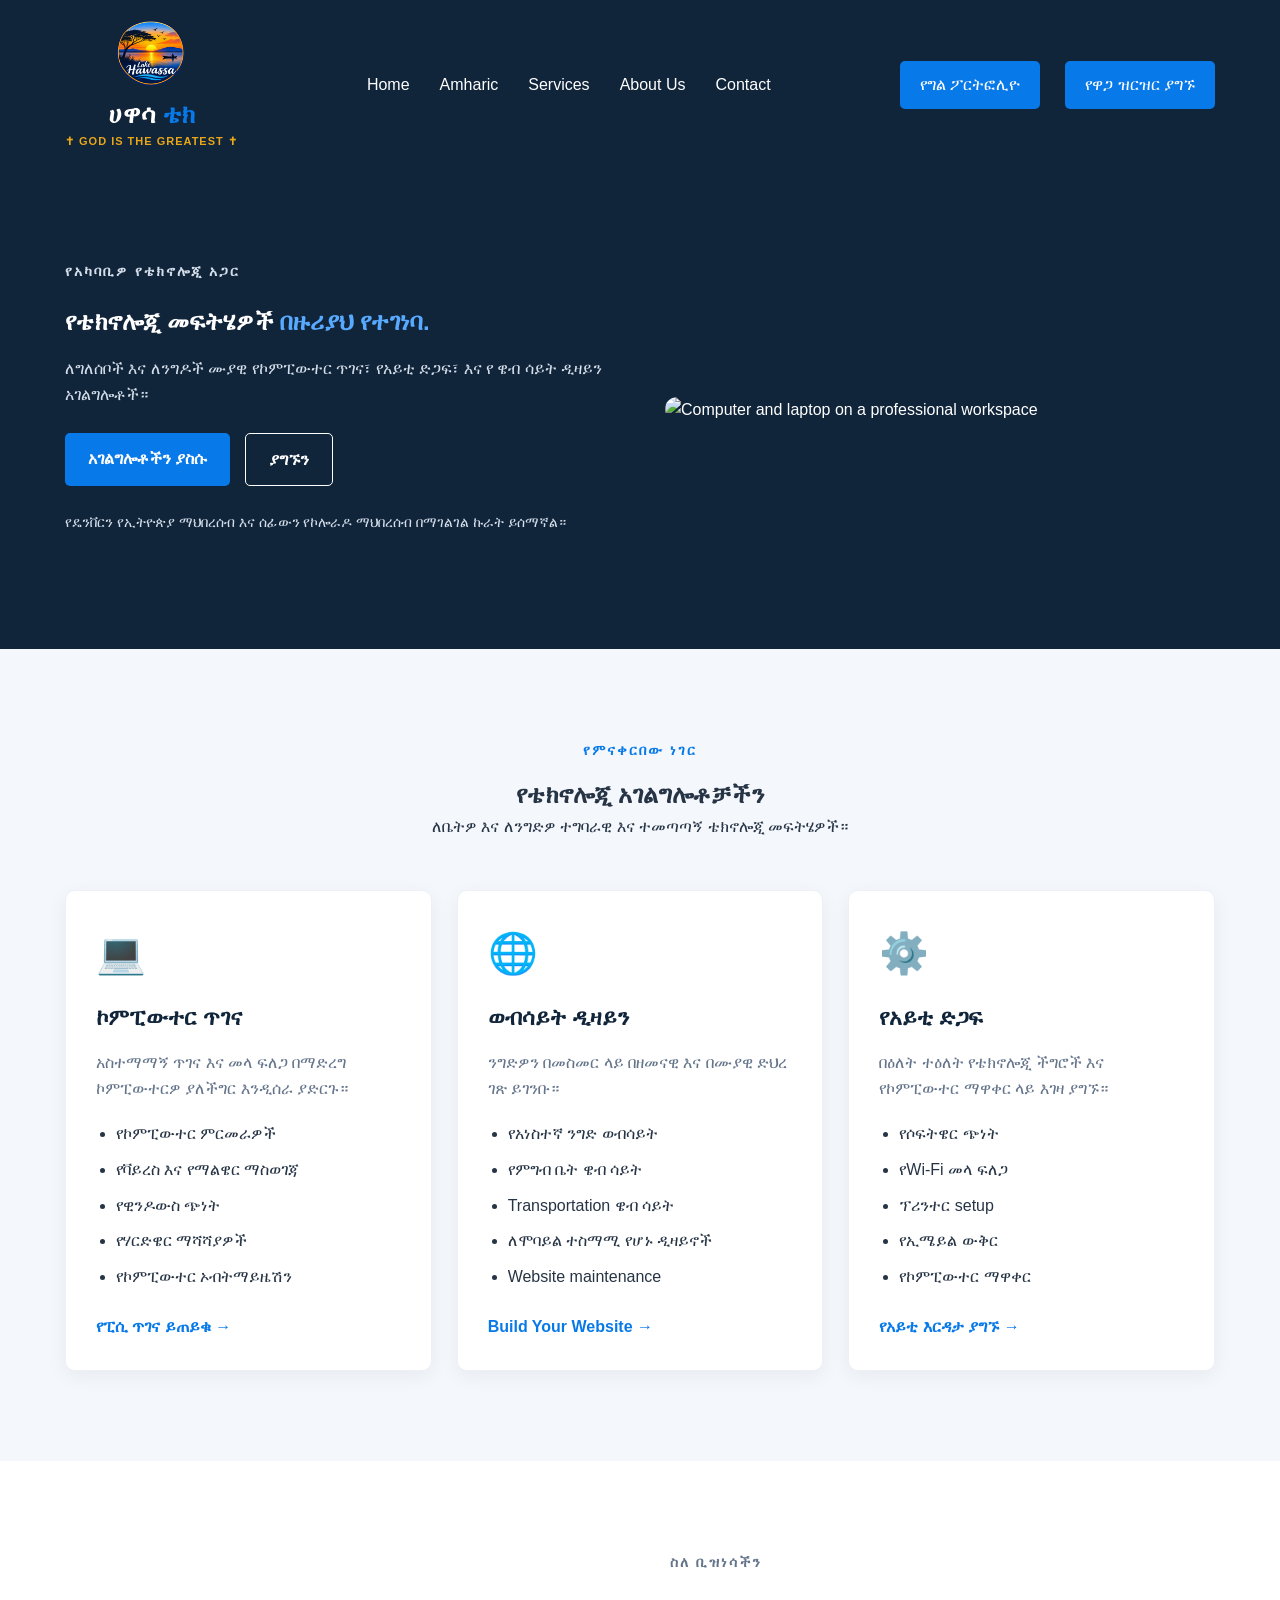
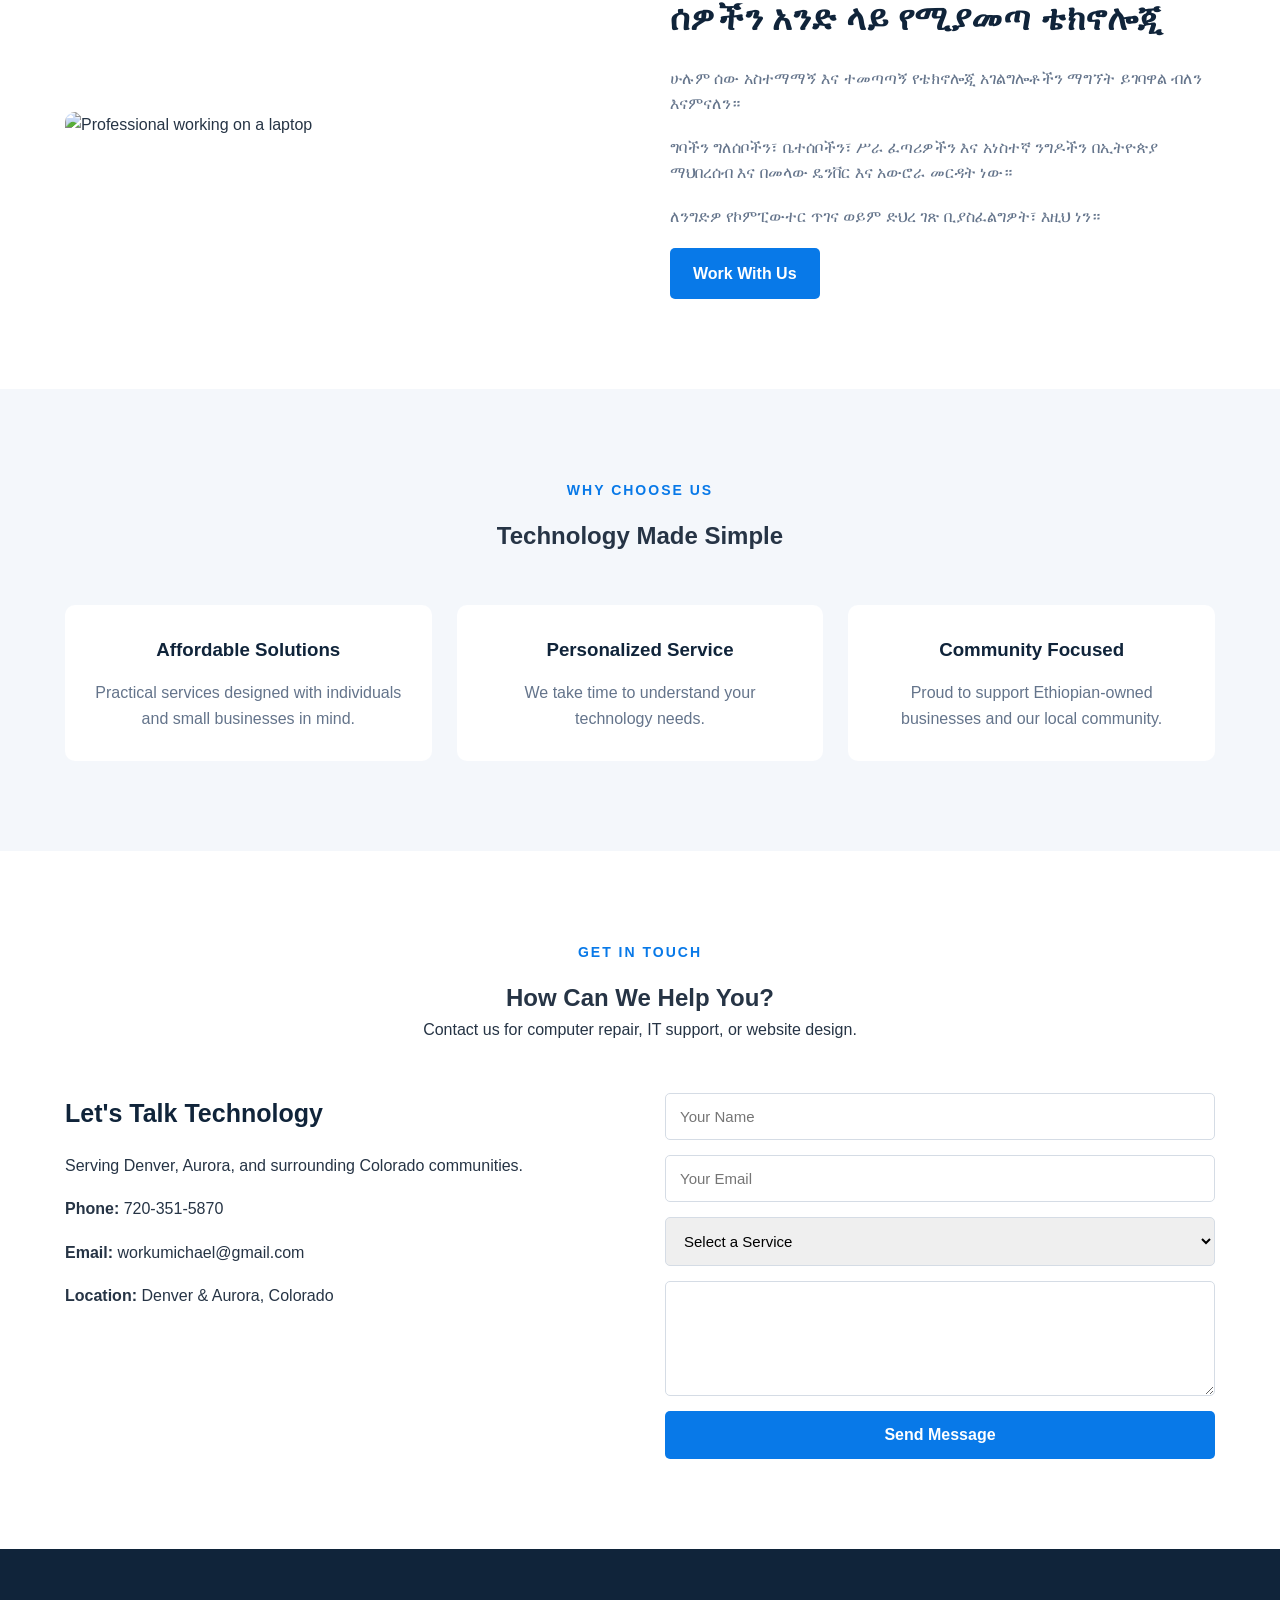
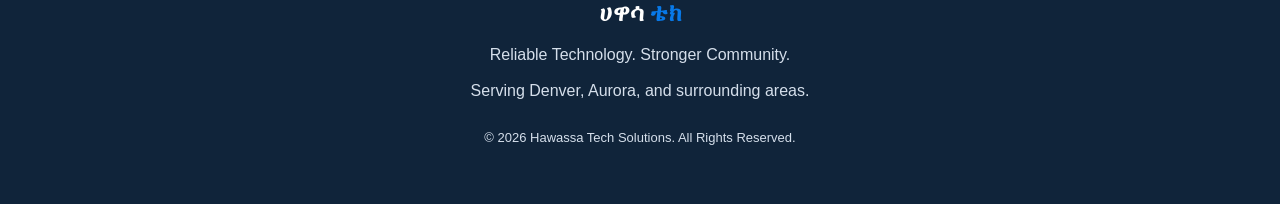
==== commit 32b1c7c9: "Fix HTML structure and formatting issues" ====
--- a/amharic.html
+++ b/amharic.html
@@ -45,14 +45,14 @@
                     <li><a href="#contact">Contact</a></li>
                 </ul>
             </nav>
-
-             <a href="#contact" class="nav-btn">
+            <div class="pq">
+             <a  href="https://mworku2024.github.io/portfolio/" class="nav-btn">
                 የግል ፖርትፎሊዮ
             </a>
             <a href="#contact" class="nav-btn">
                 የዋጋ ዝርዝር ያግኙ
             </a>
-           
+        </div>
 
         </div>
 
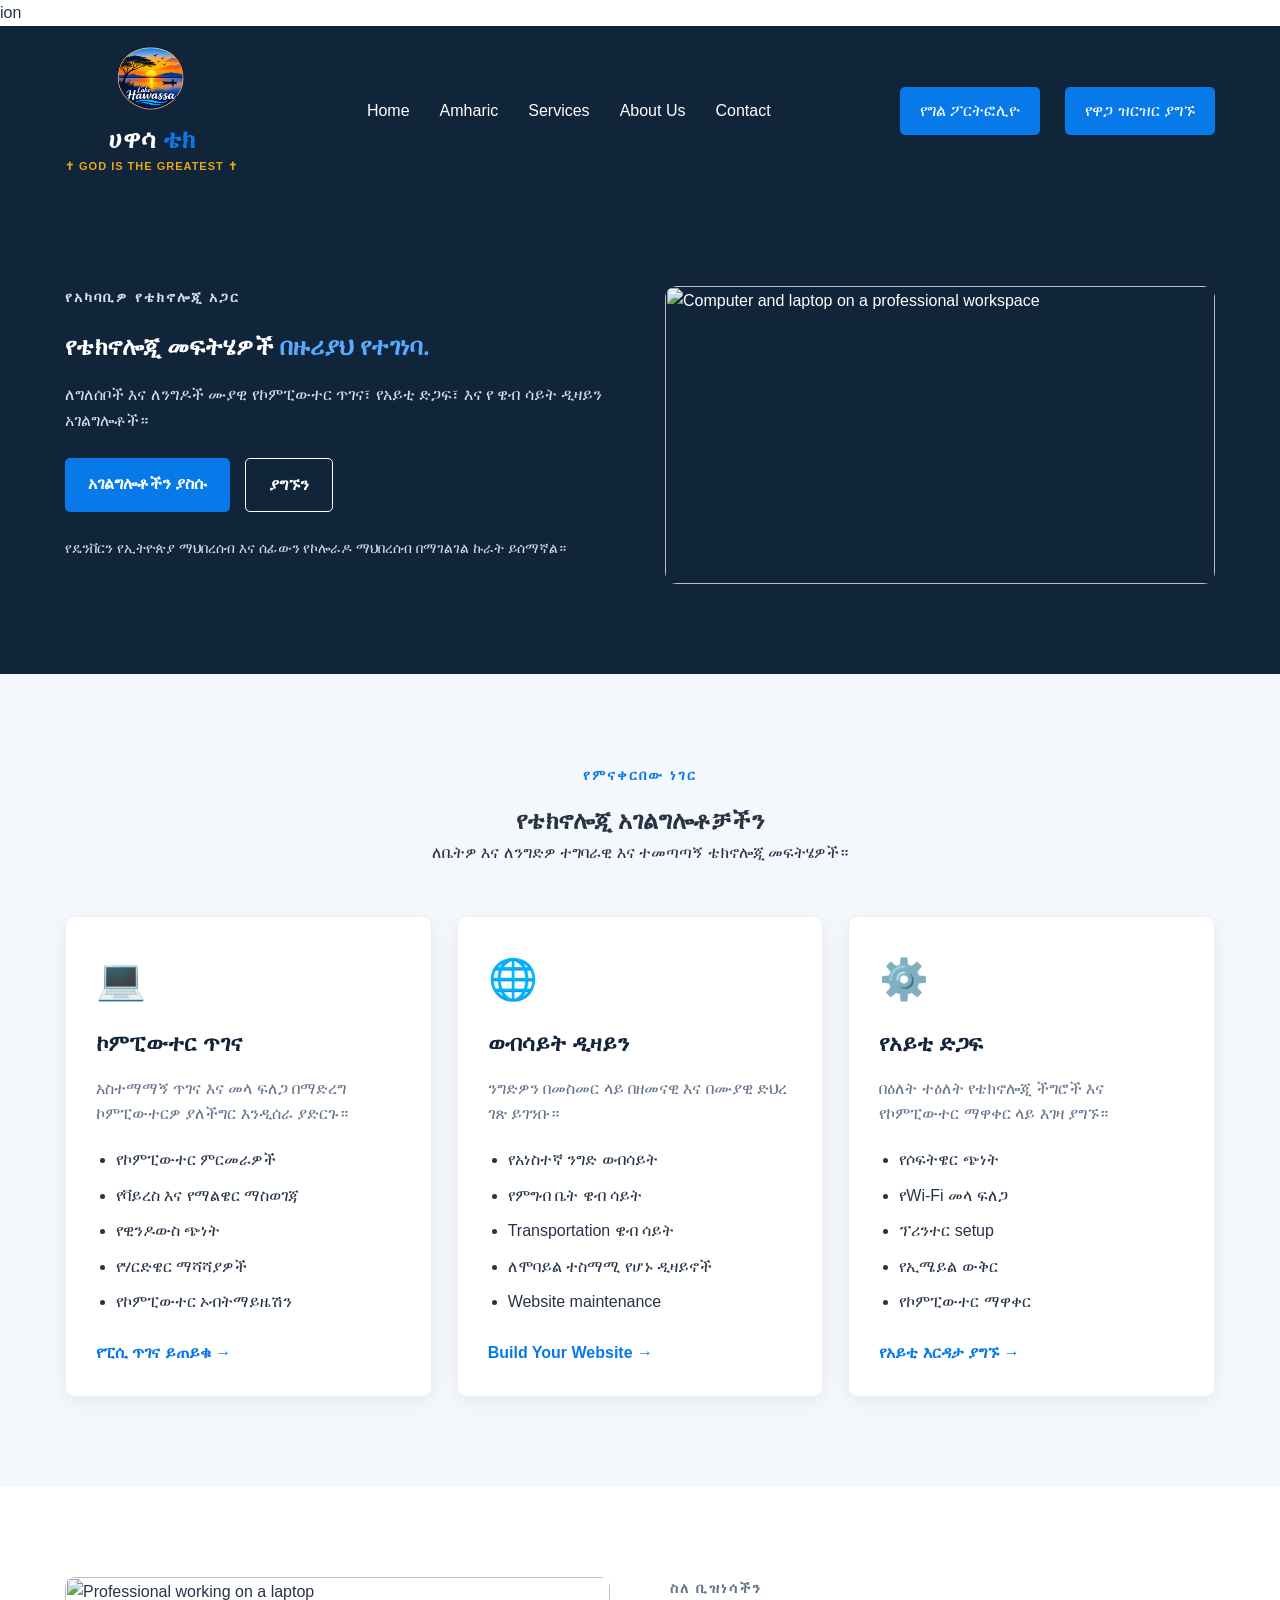
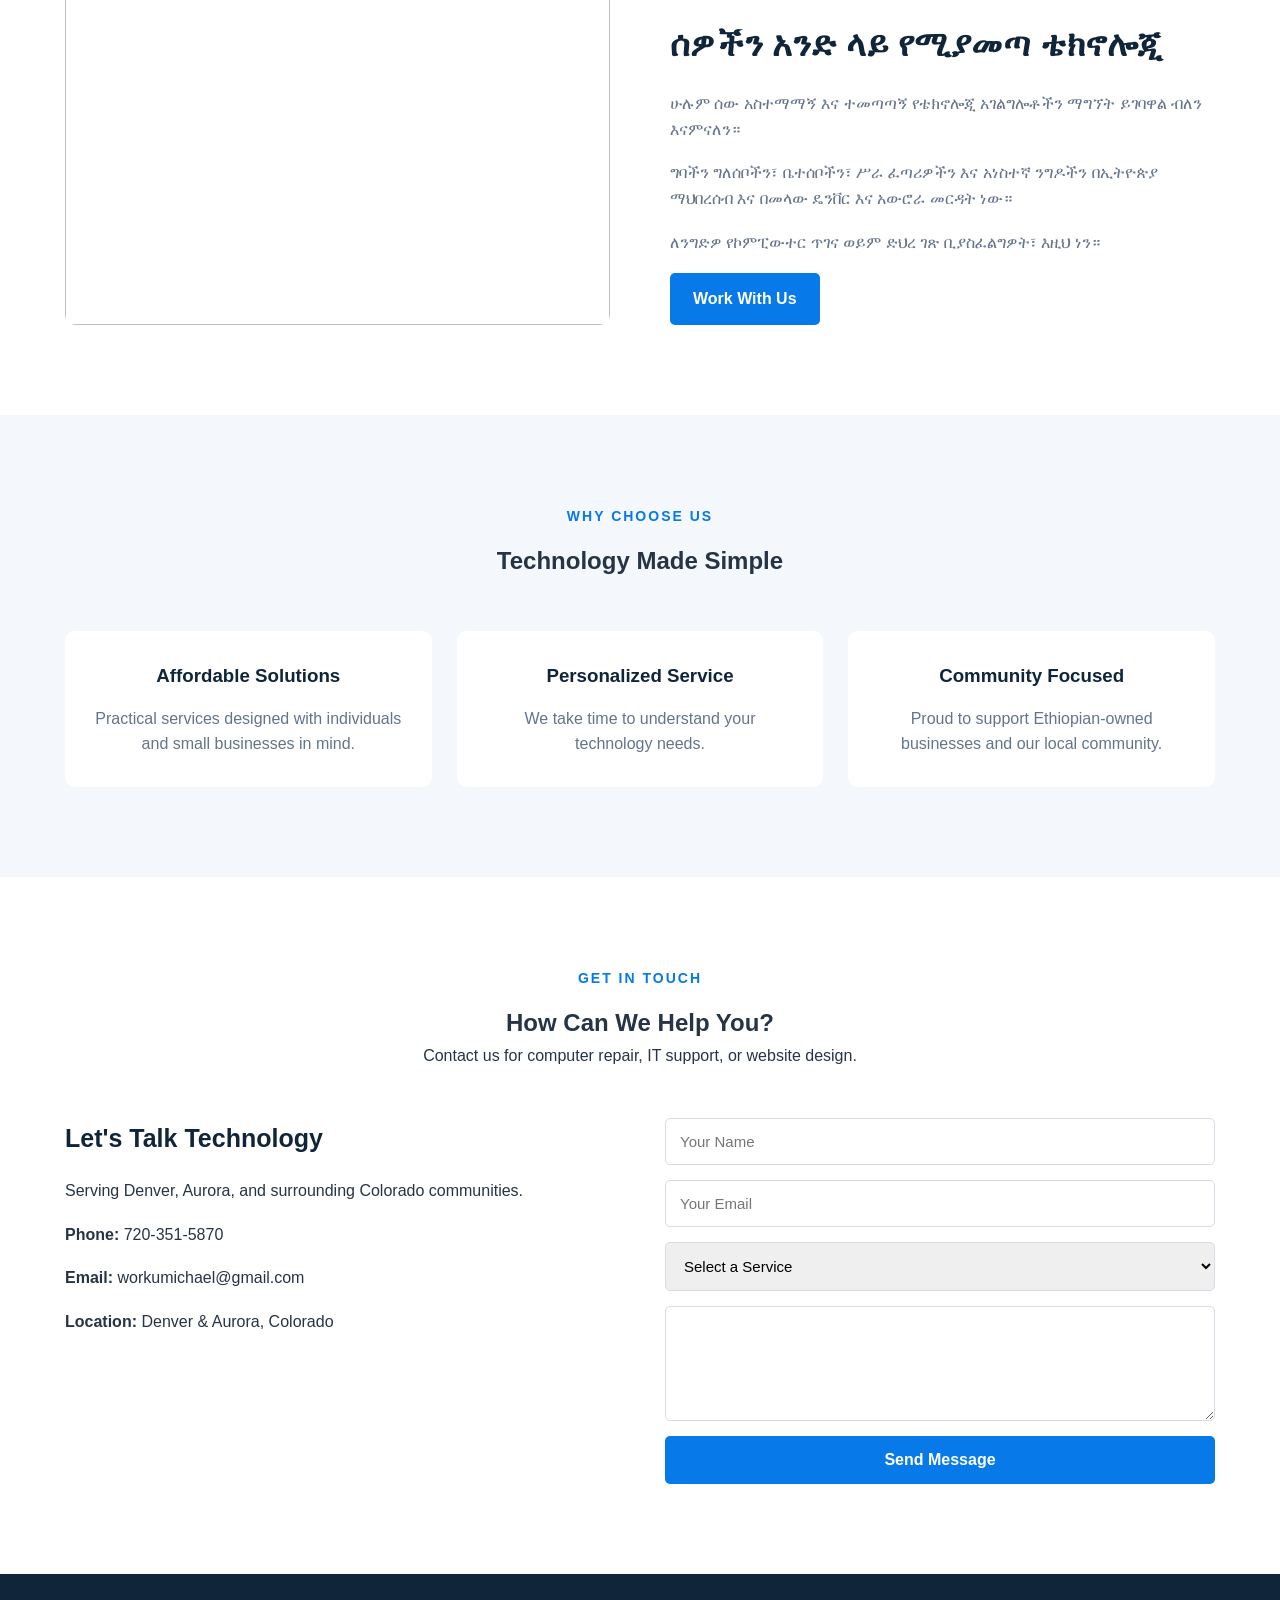
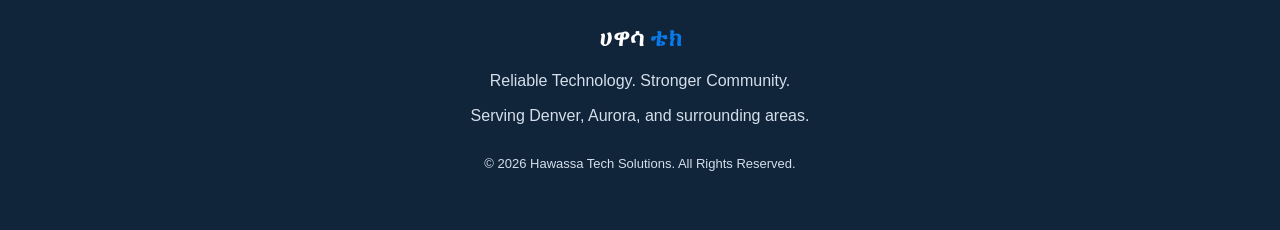
==== commit 0ff3ad72: "Fix portfolio link and HTML structure Updated the portfolio link and fixed HTML syntax." ====
--- a/amharic.html
+++ b/amharic.html
@@ -1,4 +1,4 @@
-
+ion
 <!DOCTYPE html>
 <html lang="en">
 
@@ -46,7 +46,8 @@
                 </ul>
             </nav>
             <div class="pq">
-             <a  href="https://mworku2024.github.io/portfolio/" class="nav-btn">
+             <a  href="https://mworku2024.github.io/portfolio/"
+                 target= "_blank"  class="nav-btn">
                 የግል ፖርትፎሊዮ
             </a>
             <a href="#contact" class="nav-btn">
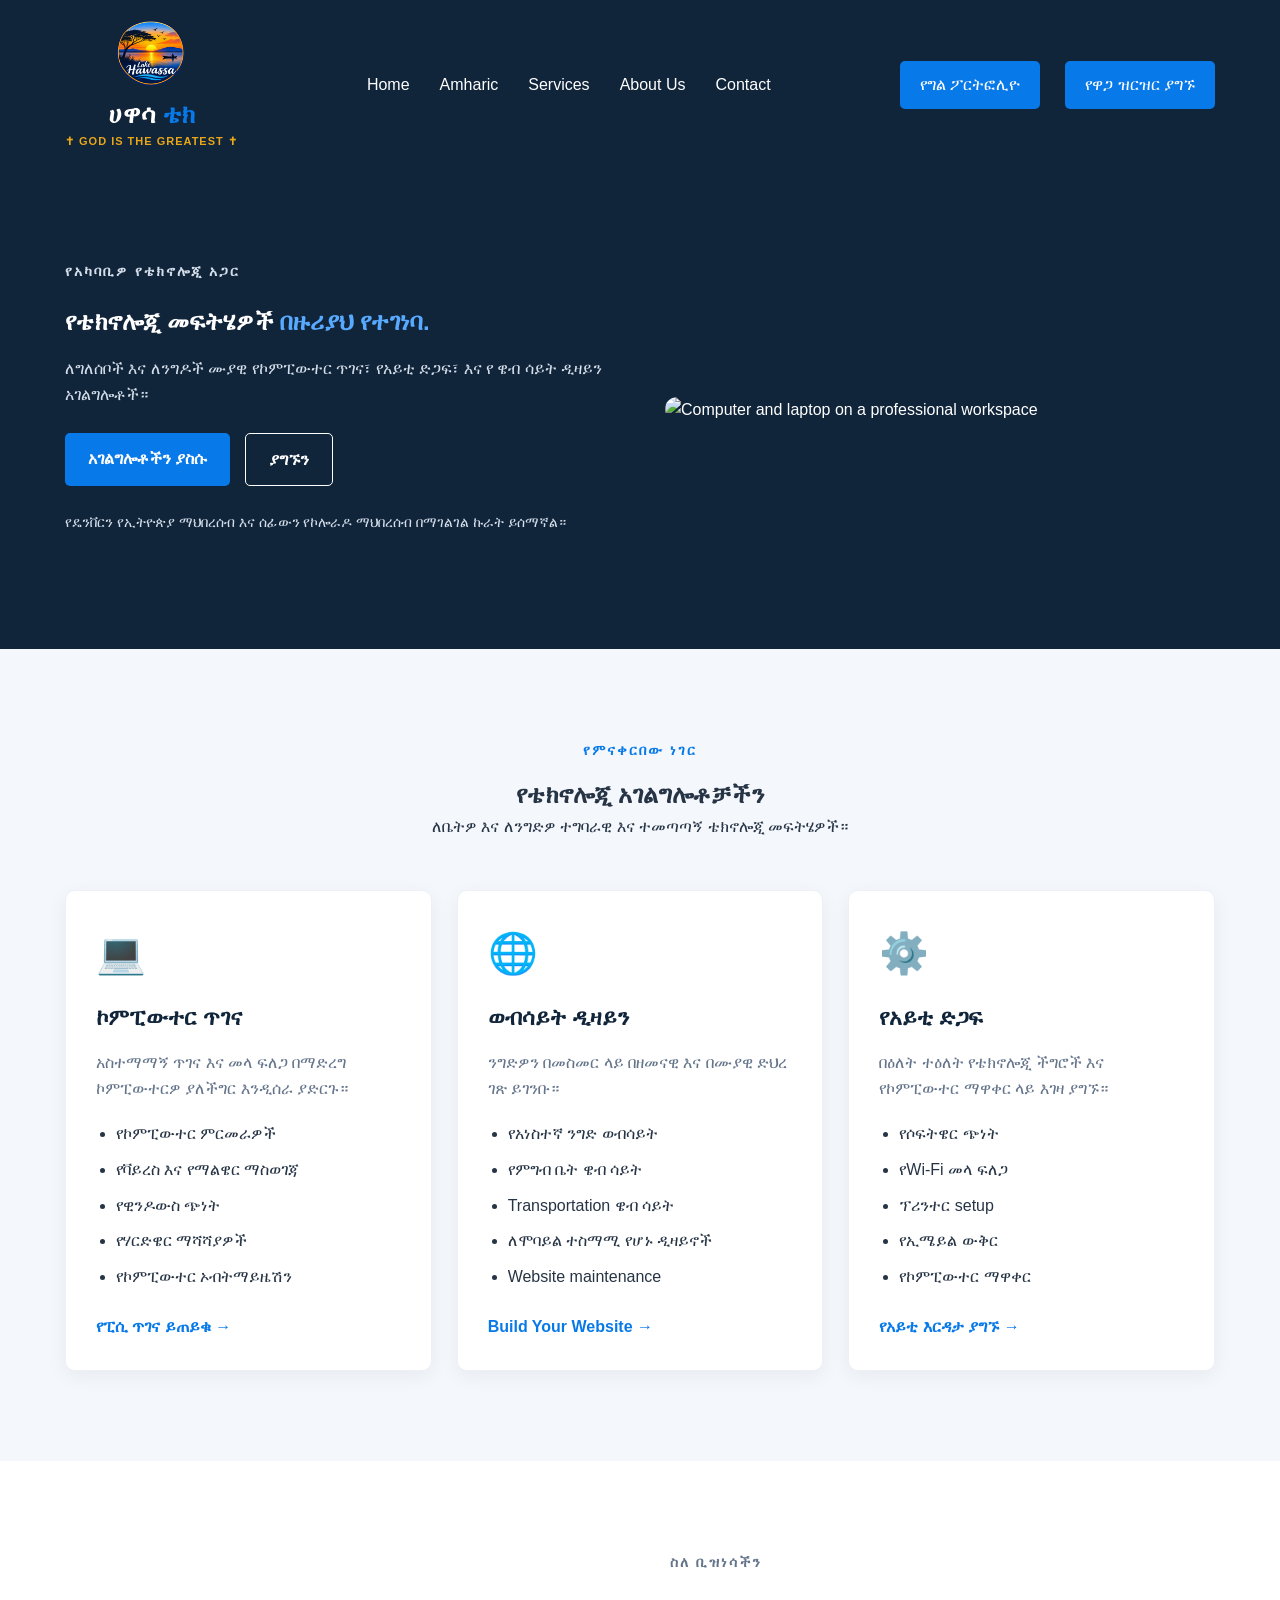
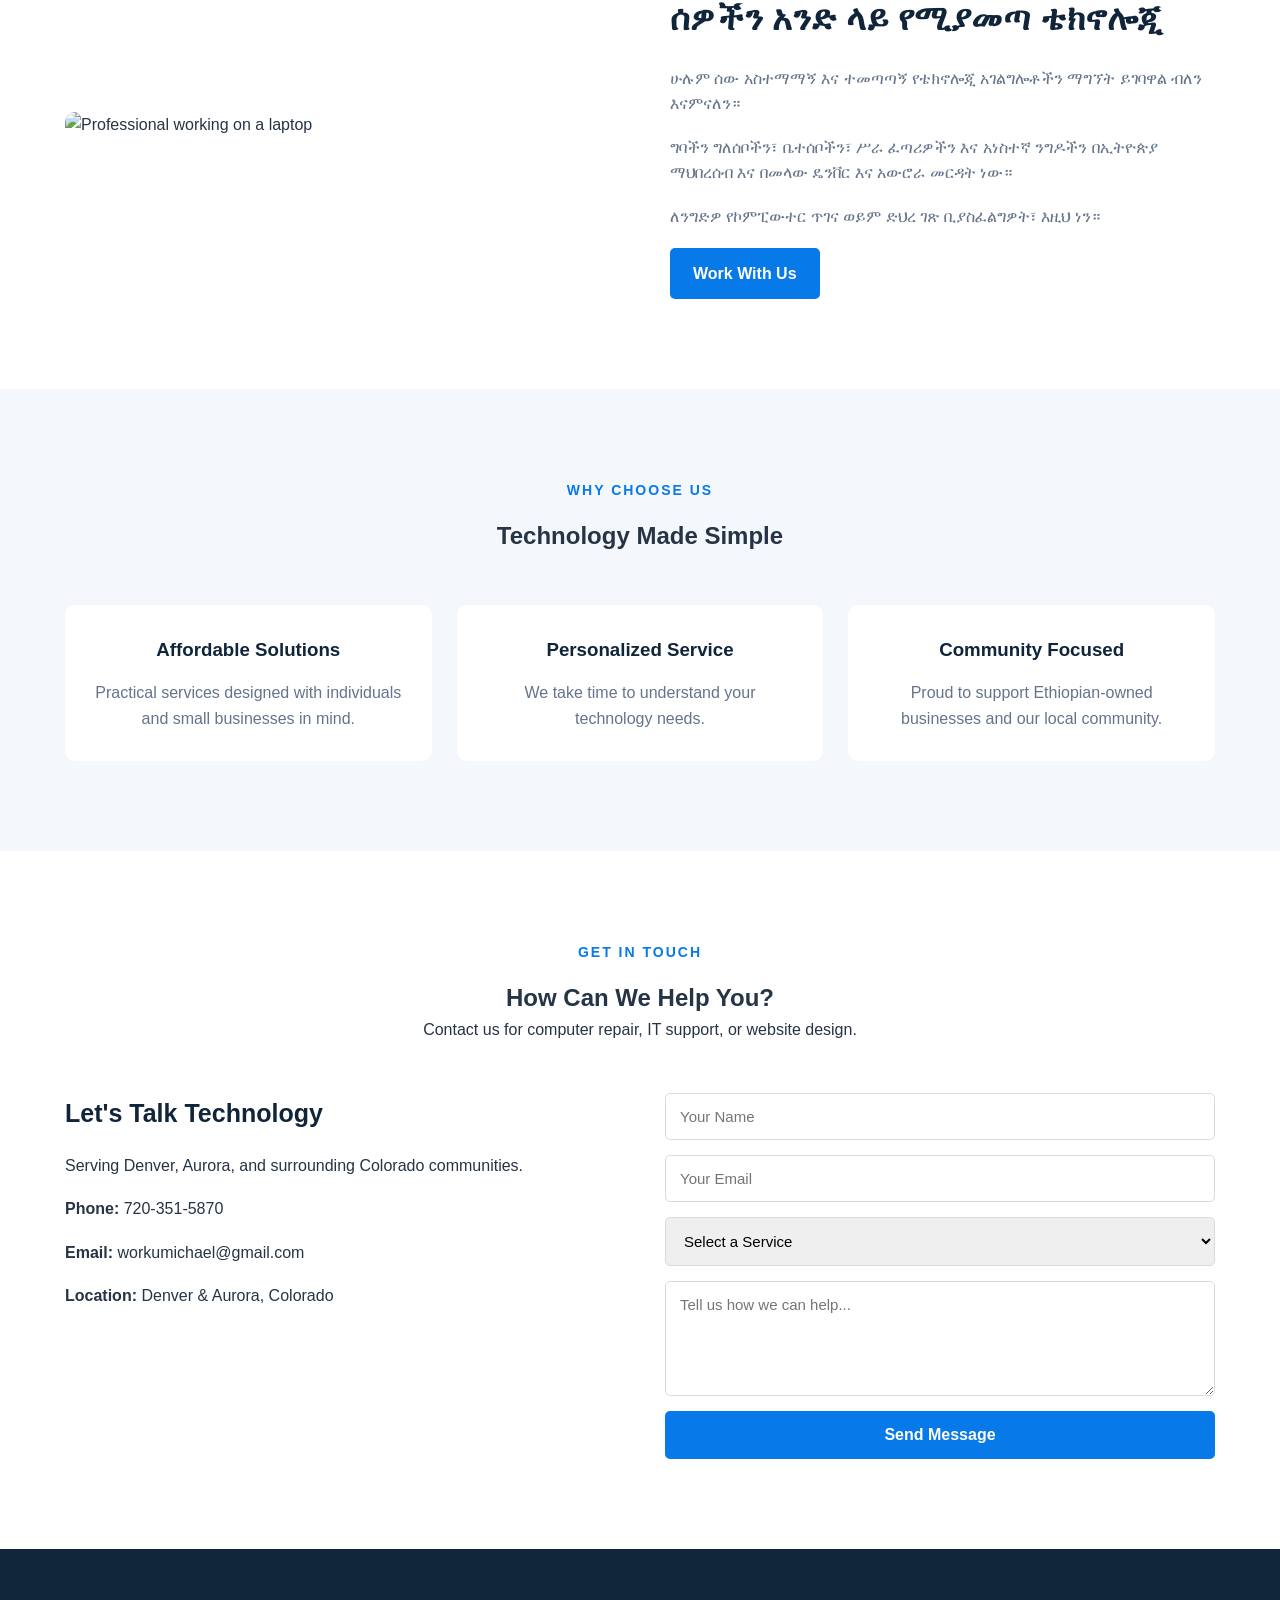
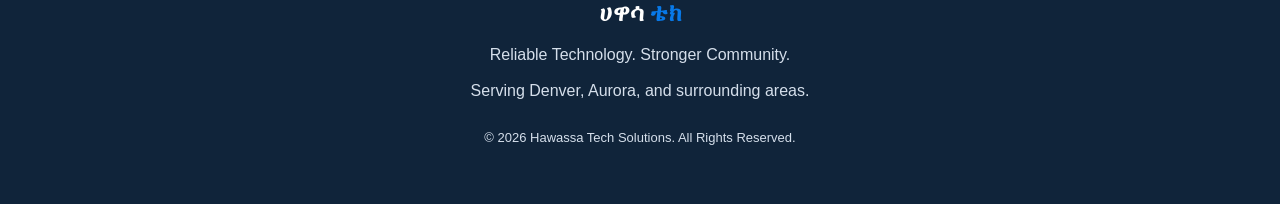
==== commit ec232488: "Refactor contact form in amharic.html Updated contact form inputs and structure for better functiona" ====
--- a/amharic.html
+++ b/amharic.html
@@ -1,4 +1,4 @@
-ion
+
 <!DOCTYPE html>
 <html lang="en">
 
@@ -46,8 +46,7 @@
                 </ul>
             </nav>
             <div class="pq">
-             <a  href="https://mworku2024.github.io/portfolio/"
-                 target= "_blank"  class="nav-btn">
+             <a  href="https://mworku2024.github.io/portfolio/" class="nav-btn">
                 የግል ፖርትፎሊዮ
             </a>
             <a href="#contact" class="nav-btn">
@@ -353,41 +352,41 @@
                 </div>
 
 
-                <form class="contact-form">
-
-                    <input
-                        type="text"
-                        placeholder="Your Name"
-                        required>
-
-                    <input
-                        type="email"
-                        placeholder="Your Email"
-                        required>
-
-                    <select required>
-
-                        <option value="">
-                            Select a Service
-                        </option>
-
-                        <option>Computer Repair</option>
-                        <option>Website Design</option>
-                        <option>IT Support</option>
-
-                    </select>
-
-                    <textarea
-                        placeholder="Tell us how we can help..."
-                        rows="5"
-                        required>
-                    </textarea>
-
-                    <button type="submit">
-                        Send Message
-                    </button>
-
-                </form>
+                <form class="contact-form"
+                            action="https://formspree.io/f/mnpdwwvr"
+                            method="POST">
+
+                            <input
+                            type="text"
+                            name="name"
+                            placeholder="Your Name"
+                            required>
+
+                            <input
+                            type="email"
+                            name="email"
+                            placeholder="Your Email"
+                            required>
+
+                            <select name="service" required>
+                            <option value="">Select a Service</option>
+                            <option value="Computer Repair">Computer Repair</option>
+                            <option value="Website Design">Website Design</option>
+                            <option value="IT Support">IT Support</option>
+                            </select>
+
+                            <textarea
+                            name="message"
+                            placeholder="Tell us how we can help..."
+                            rows="5"
+                        required></textarea>
+
+                        <button type="submit">
+                            Send Message
+                        </button>
+
+                    </form>
+
 
             </div>
 
